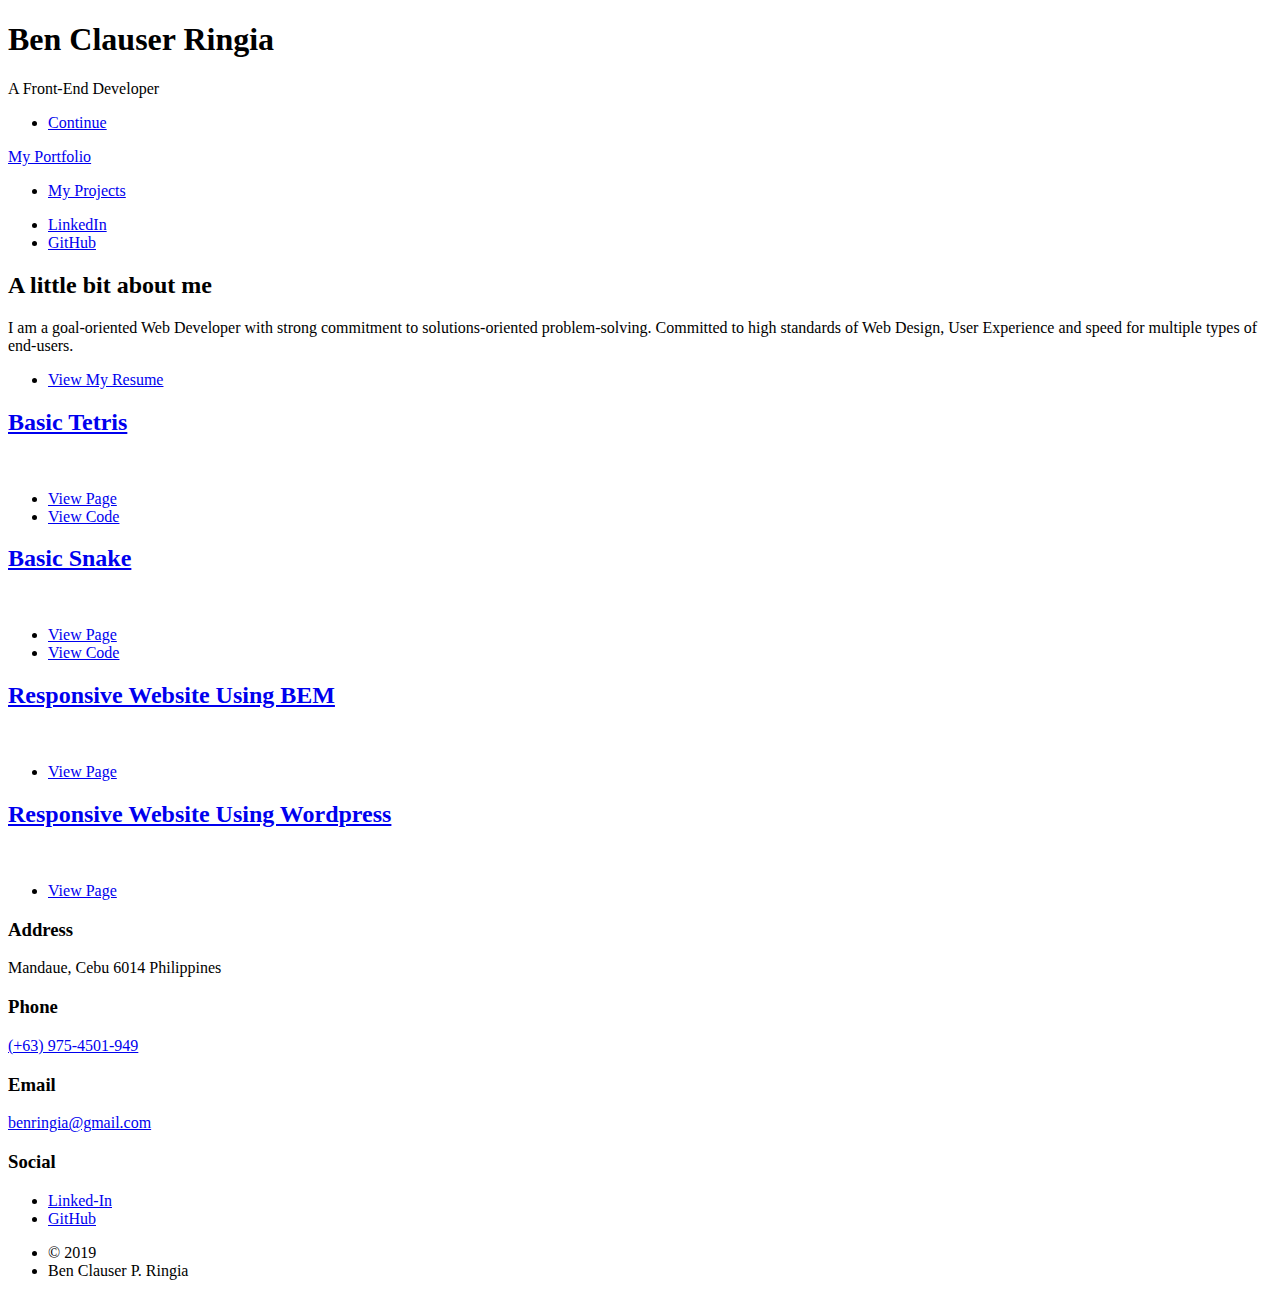
==== index.html @ 17898727 "Add files via upload" ====
<!DOCTYPE HTML>
<html>
	<head>
		<title>Ben Clauser Ringia</title>
		<meta charset="utf-8" />
		<meta name="viewport" content="width=device-width, initial-scale=1, user-scalable=no" />
		<link rel="stylesheet" href="assets/css/main.css" />
		<noscript><link rel="stylesheet" href="assets/css/noscript.css" /></noscript>
	</head>
	<body class="is-preload">

		<!-- Wrapper -->
			<div id="wrapper" class="fade-in">

				<!-- Intro -->
					<div id="intro">
						<h1>Ben Clauser Ringia</h1>
						<p>A Front-End Developer</p>
						<ul class="actions">
							<li><a href="#header" class="button icon solid solo fa-arrow-down scrolly">Continue</a></li>
						</ul>
					</div>

				<!-- Header -->
					<header id="header">
						<a href="index.html" class="logo">My Portfolio</a>
					</header>

				<!-- Nav -->
					<nav id="nav">
						<ul class="links">
							<li class="active"><a href="index.html">My Projects</a></li>
							<!-- <li><a href="generic.html">Generic Page</a></li>
							<li><a href="elements.html">Elements Reference</a></li> -->
						</ul>
						<ul class="icons">
							<!-- <li><a href="#" class="icon brands fa-twitter" target="_blank"><span class="label">Twitter</span></a></li>
							<li><a href="#" class="icon brands fa-facebook-f" target="_blank"><span class="label">Facebook</span></a></li> -->
							<li><a href="https://www.linkedin.com/in/benringia/" class="icon brands fa-linkedin" target="_blank"><span class="label">LinkedIn</span></a></li>
							<li><a href="https://github.com/benringia" class="icon brands fa-github" target="_blank"><span class="label">GitHub</span></a></li>
						</ul>
					</nav>

				<!-- Main -->
					<div id="main">

						<!-- Featured Post -->
							<article class="post featured">
								<header class="major">
									<h2>A little bit about me</h2>
									<p>I am a goal-oriented Web Developer with strong commitment to solutions-oriented problem-solving. Committed to high standards of Web Design, User Experience and speed for multiple types of end-users. </p>
								</header>
								<ul class="actions special">
									<li><a href="#" class="button large">View My Resume</a></li>
								</ul>
							</article>

						<!-- Posts -->
							<section class="posts">
								<article>
									<header>
										<h2><a href="projects/tetris.html" target="_blank">Basic Tetris</a></h2>
									</header>
									<a href="projects/tetris.html" target="_blank" class="image fit"><img src="images/tetris.jpg" alt="" /></a>
									<ul class="actions special">
										<li><a href="projects/tetris.html" target="_blank" class="button">View Page</a></li>
										<li><a href="#" class="button">View Code</a></li>
									</ul>
								</article>
								<article>
									<header>
										<h2><a href="#">Basic Snake</a></h2>
									</header>
									<a href="#" class="image fit"><img src="images/snake_v1.png" alt="" /></a>
									<ul class="actions special">
										<li><a href="#" class="button">View Page</a></li>
										<li><a href="#" class="button">View Code</a></li>
									</ul>
								</article>
								<article>
									<header>
										<h2><a href="projects/osp-design/index.html" target="_blank">Responsive Website Using BEM</a></h2>
									</header>
									<a href="projects/osp-design/index.html" target="_blank" class="image fit"><img src="images/res-page.png" alt="" /></a>
									<ul class="actions special">
										<li><a href="projects/osp-design/index.html" target="_blank" class="button">View Page</a></li>
									</ul>
								</article>
								<article>
									<header>
										<h2><a href="http://www.geekstergame.com/" target="_blank">Responsive Website Using Wordpress</a></h2>
									</header>
									<a href="http://www.geekstergame.com/" target="_blank" class="image fit"><img src="images/res-page-wordpress.png" alt="" /></a>
									<ul class="actions special">
										<li><a href="http://www.geekstergame.com/" target="_blank" class="button">View Page</a></li>
									</ul>
								</article>
								<!-- <article>
									<header>
										<span class="date">April 11, 2017</span>
										<h2><a href="#">Odio magna<br />
										sed consectetur</a></h2>
									</header>
									<a href="#" class="image fit"><img src="images/pic06.jpg" alt="" /></a>
									<p>Donec eget ex magna. Interdum et malesuada fames ac ante ipsum primis in faucibus. Pellentesque venenatis dolor imperdiet dolor mattis sagittis magna etiam.</p>
									<ul class="actions special">
										<li><a href="#" class="button">Full Story</a></li>
									</ul>
								</article>
								<article>
									<header>
										<span class="date">April 7, 2017</span>
										<h2><a href="#">Augue lorem<br />
										primis vestibulum</a></h2>
									</header>
									<a href="#" class="image fit"><img src="images/pic07.jpg" alt="" /></a>
									<p>Donec eget ex magna. Interdum et malesuada fames ac ante ipsum primis in faucibus. Pellentesque venenatis dolor imperdiet dolor mattis sagittis magna etiam.</p>
									<ul class="actions special">
										<li><a href="#" class="button">Full Story</a></li>
									</ul>
								</article> -->
							</section>

						<!-- Footer -->
							<!-- <footer>
								<div class="pagination">
									<a href="#" class="previous">Prev</a>
									<a href="#" class="page active">1</a>
									<a href="#" class="page">2</a>
									<a href="#" class="page">3</a>
									<span class="extra">&hellip;</span>
									<a href="#" class="page">8</a>
									<a href="#" class="page">9</a>
									<a href="#" class="page">10</a>
									<a href="#" class="next">Next</a>
								</div>
							</footer> -->

					</div>

				<!-- Footer -->
					<footer id="footer">
						<!-- <section>
							<form method="post" action="#">
								<div class="fields">
									<div class="field">
										<label for="name">Name</label>
										<input type="text" name="name" id="name" />
									</div>
									<div class="field">
										<label for="email">Email</label>
										<input type="text" name="email" id="email" />
									</div>
									<div class="field">
										<label for="message">Message</label>
										<textarea name="message" id="message" rows="3"></textarea>
									</div>
								</div>
								<ul class="actions">
									<li><input type="submit" value="Send Message" /></li>
								</ul>
							</form>
						</section> -->
						<section class="split contact">
							<section class="alt">
								<h3>Address</h3>
								<p>Mandaue, Cebu 6014 Philippines</p>
							</section>
							<section>
								<h3>Phone</h3>
								<p><a href="#">(+63) 975-4501-949</a></p>
							</section>
							<section>
								<h3>Email</h3>
								<p><a href="#">benringia@gmail.com</a></p>
							</section>
							<section>
								<h3>Social</h3>
								<ul class="icons alt">
									<!-- <li><a href="#" class="icon brands alt fa-twitter" target="_blank"><span class="label">Twitter</span></a></li>
									<li><a href="#" class="icon brands alt fa-facebook-f" target="_blank"><span class="label">Facebook</span></a></li> -->
									<li><a href="https://www.linkedin.com/in/benringia/" target="_blank" class="icon brands alt fa-linkedin"><span class="label">Linked-In</span></a></li>
									<li><a href="https://github.com/benringia" class="icon brands alt fa-github" target="_blank"><span class="label">GitHub</span></a></li>
								</ul>
							</section>
						</section>
					</footer>

				<!-- Copyright -->
					<div id="copyright">
						<ul><li>&copy; 2019</li><li>Ben Clauser P. Ringia</a></li></ul>
					</div>

			</div>

		<!-- Scripts -->
			<script src="assets/js/jquery.min.js"></script>
			<script src="assets/js/jquery.scrollex.min.js"></script>
			<script src="assets/js/jquery.scrolly.min.js"></script>
			<script src="assets/js/browser.min.js"></script>
			<script src="assets/js/breakpoints.min.js"></script>
			<script src="assets/js/util.js"></script>
			<script src="assets/js/main.js"></script>

	</body>
</html>
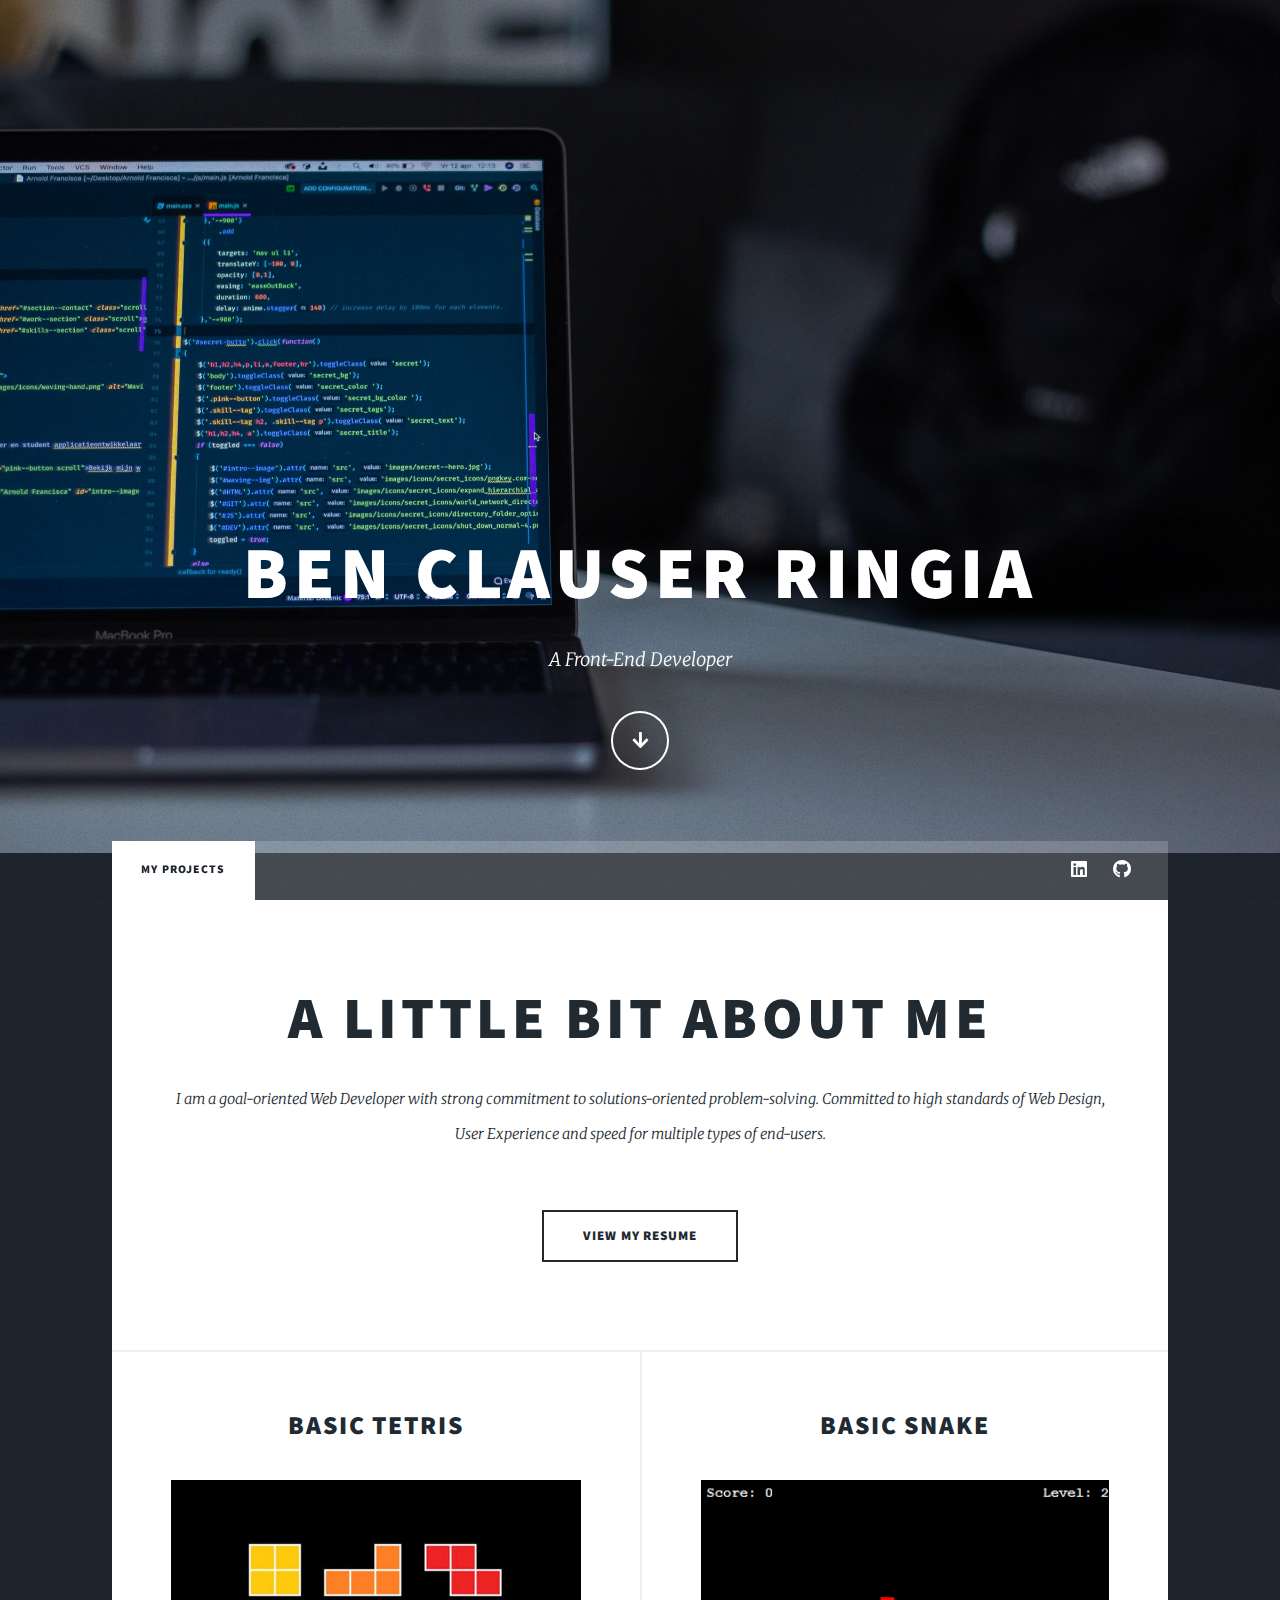
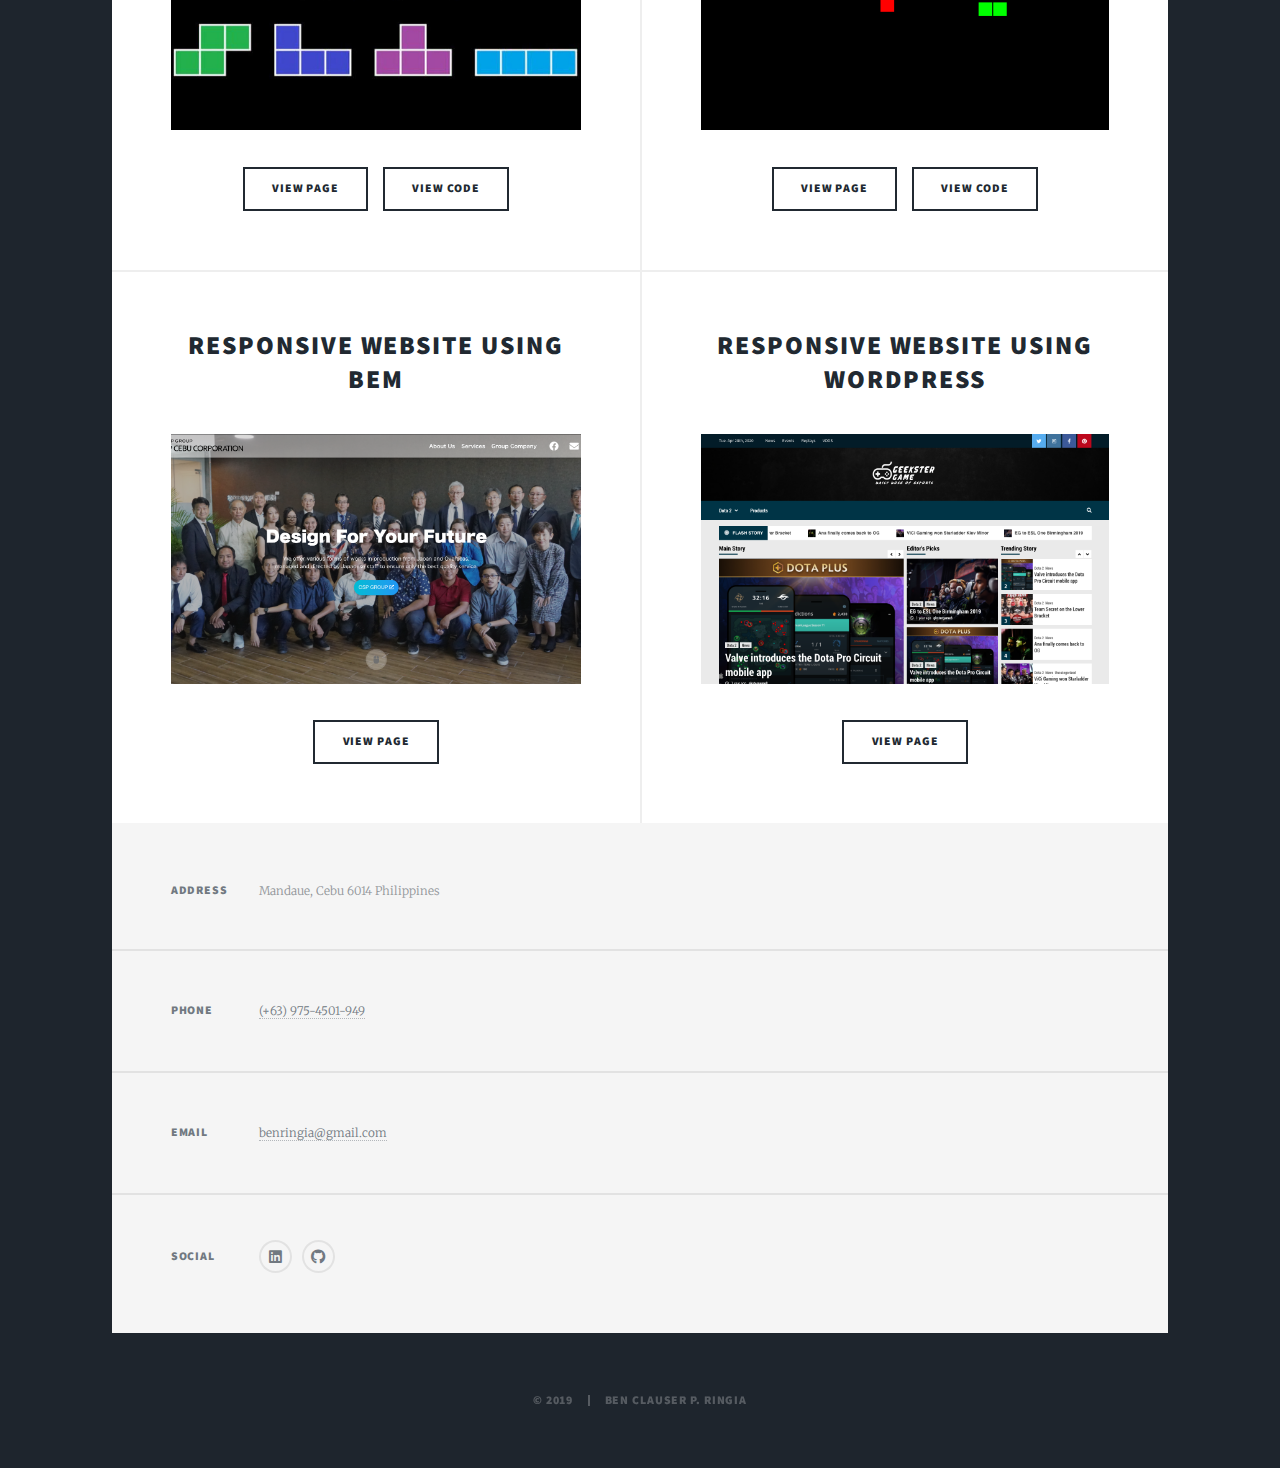
==== commit ab3609e5: "change" ====
--- a/index.html
+++ b/index.html
@@ -64,7 +64,7 @@
 									<a href="projects/tetris.html" target="_blank" class="image fit"><img src="images/tetris.jpg" alt="" /></a>
 									<ul class="actions special">
 										<li><a href="projects/tetris.html" target="_blank" class="button">View Page</a></li>
-										<li><a href="#" class="button">View Code</a></li>
+										<li><a href="https://github.com/benringia/Tetris-game-HTML/blob/master/tetris.html" target="_blank" class="button">View Code</a></li>
 									</ul>
 								</article>
 								<article>
@@ -73,8 +73,8 @@
 									</header>
 									<a href="#" class="image fit"><img src="images/snake_v1.png" alt="" /></a>
 									<ul class="actions special">
-										<li><a href="#" class="button">View Page</a></li>
-										<li><a href="#" class="button">View Code</a></li>
+										<li><a href="projects/snake.html" target="_blank" class="button">View Page</a></li>
+										<li><a href="https://github.com/benringia/Snake-Game_HTML/blob/master/snake.html" target="_blank" class="button">View Code</a></li>
 									</ul>
 								</article>
 								<article>
--- a/assets/css/main.css
+++ b/assets/css/main.css
@@ -0,0 +1,4696 @@
+@import url(fontawesome-all.min.css);
+@import url("https://fonts.googleapis.com/css?family=Merriweather:300,700,300italic,700italic|Source+Sans+Pro:900");
+
+/*
+	Massively by HTML5 UP
+	html5up.net | @ajlkn
+	Free for personal and commercial use under the CCA 3.0 license (html5up.net/license)
+*/
+
+html, body, div, span, applet, object,
+iframe, h1, h2, h3, h4, h5, h6, p, blockquote,
+pre, a, abbr, acronym, address, big, cite,
+code, del, dfn, em, img, ins, kbd, q, s, samp,
+small, strike, strong, sub, sup, tt, var, b,
+u, i, center, dl, dt, dd, ol, ul, li, fieldset,
+form, label, legend, table, caption, tbody,
+tfoot, thead, tr, th, td, article, aside,
+canvas, details, embed, figure, figcaption,
+footer, header, hgroup, menu, nav, output, ruby,
+section, summary, time, mark, audio, video {
+	margin: 0;
+	padding: 0;
+	border: 0;
+	font-size: 100%;
+	font: inherit;
+	vertical-align: baseline;}
+
+article, aside, details, figcaption, figure,
+footer, header, hgroup, menu, nav, section {
+	display: block;}
+
+body {
+	line-height: 1;
+}
+
+ol, ul {
+	list-style: none;
+}
+
+blockquote, q {
+	quotes: none;
+}
+
+	blockquote:before, blockquote:after, q:before, q:after {
+		content: '';
+		content: none;
+	}
+
+table {
+	border-collapse: collapse;
+	border-spacing: 0;
+}
+
+body {
+	-webkit-text-size-adjust: none;
+}
+
+mark {
+	background-color: transparent;
+	color: inherit;
+}
+
+input::-moz-focus-inner {
+	border: 0;
+	padding: 0;
+}
+
+input, select, textarea {
+	-moz-appearance: none;
+	-webkit-appearance: none;
+	-ms-appearance: none;
+	appearance: none;
+}
+
+/* Basic */
+
+	@-ms-viewport {
+		width: device-width;
+	}
+
+	body {
+		-ms-overflow-style: scrollbar;
+	}
+
+	@media screen and (max-width: 480px) {
+
+		html, body {
+			min-width: 320px;
+		}
+
+	}
+
+	html {
+		box-sizing: border-box;
+	}
+
+	*, *:before, *:after {
+		box-sizing: inherit;
+	}
+
+	body {
+		background-color: #1e252d;
+	}
+
+		body.is-preload *, body.is-preload *:before, body.is-preload *:after {
+			-moz-animation: none !important;
+			-webkit-animation: none !important;
+			-ms-animation: none !important;
+			animation: none !important;
+			-moz-transition: none !important;
+			-webkit-transition: none !important;
+			-ms-transition: none !important;
+			transition: none !important;
+		}
+
+/* Type */
+
+	html {
+		font-size: 16pt;
+	}
+
+		@media screen and (max-width: 1680px) {
+
+			html {
+				font-size: 12pt;
+			}
+
+		}
+
+		@media screen and (max-width: 1280px) {
+
+			html {
+				font-size: 11pt;
+			}
+
+		}
+
+		@media screen and (max-width: 360px) {
+
+			html {
+				font-size: 10pt;
+			}
+
+		}
+
+	body {
+		color: #212931;
+	}
+
+	body, input, select, textarea {
+		font-family: "Merriweather", Georgia, serif;
+		font-weight: 300;
+		font-size: 1rem;
+		line-height: 2.375;
+	}
+
+	a {
+		-moz-transition: color 0.2s ease-in-out, background-color 0.2s ease-in-out, border-color 0.2s ease-in-out, box-shadow 0.2s ease-in-out;
+		-webkit-transition: color 0.2s ease-in-out, background-color 0.2s ease-in-out, border-color 0.2s ease-in-out, box-shadow 0.2s ease-in-out;
+		-ms-transition: color 0.2s ease-in-out, background-color 0.2s ease-in-out, border-color 0.2s ease-in-out, box-shadow 0.2s ease-in-out;
+		transition: color 0.2s ease-in-out, background-color 0.2s ease-in-out, border-color 0.2s ease-in-out, box-shadow 0.2s ease-in-out;
+		border-bottom: dotted 1px;
+		text-decoration: none;
+	}
+
+		a:hover {
+			border-bottom-color: transparent;
+		}
+
+	strong, b {
+		font-weight: 600;
+	}
+
+	em, i {
+		font-style: italic;
+	}
+
+	p {
+		text-align: justify;
+		margin: 0 0 2rem 0;
+	}
+
+	h1, h2, h3, h4, h5, h6 {
+		font-family: "Source Sans Pro", Helvetica, sans-serif;
+		font-weight: 900;
+		line-height: 1.5;
+		letter-spacing: 0.075em;
+		text-transform: uppercase;
+		margin: 0 0 1rem 0;
+	}
+
+		h1 a, h2 a, h3 a, h4 a, h5 a, h6 a {
+			border-bottom: 0;
+			color: inherit;
+			text-decoration: none;
+		}
+
+	h1 {
+		font-size: 4rem;
+		line-height: 1.1;
+		margin: 0 0 2rem 0;
+	}
+
+	h2 {
+		font-size: 1.75rem;
+		line-height: 1.3;
+		margin: 0 0 1.5rem 0;
+	}
+
+	h3 {
+		font-size: 1.25rem;
+		margin: 0 0 1.5rem 0;
+	}
+
+	h4 {
+		font-size: 1rem;
+	}
+
+	h5 {
+		font-size: 0.9rem;
+	}
+
+	h6 {
+		font-size: 0.8rem;
+	}
+
+	sub {
+		font-size: 0.8rem;
+		position: relative;
+		top: 0.5rem;
+	}
+
+	sup {
+		font-size: 0.8rem;
+		position: relative;
+		top: -0.5rem;
+	}
+
+	blockquote {
+		border-left: solid 4px;
+		font-style: italic;
+		margin: 0 0 2rem 0;
+		padding: 0.5rem 0 0.5rem 2rem;
+	}
+
+	code {
+		border: solid 2px;
+		font-family: "Courier New", monospace;
+		font-size: 0.9rem;
+		margin: 0 0.25rem;
+		padding: 0.25rem 0.65rem;
+	}
+
+	pre {
+		-webkit-overflow-scrolling: touch;
+		font-family: "Courier New", monospace;
+		font-size: 0.9rem;
+		margin: 0 0 2rem 0;
+	}
+
+		pre code {
+			display: block;
+			line-height: 1.75;
+			padding: 1rem 1.5rem;
+			overflow-x: auto;
+		}
+
+	hr {
+		border: 0;
+		border-bottom: solid 2px;
+		margin: 3rem 0;
+	}
+
+		hr.major {
+			margin: 5rem 0;
+		}
+
+	.align-left {
+		text-align: left;
+	}
+
+	.align-center {
+		text-align: center;
+	}
+
+	.align-right {
+		text-align: right;
+	}
+
+	input, select, textarea {
+		color: #212931;
+	}
+
+	a {
+		color: #212931;
+		border-bottom-color: rgba(33, 41, 49, 0.5);
+	}
+
+		a:hover {
+			border-bottom-color: transparent;
+			color: #18bfef !important;
+		}
+
+	strong, b {
+		color: #212931;
+	}
+
+	h1, h2, h3, h4, h5, h6 {
+		color: #212931;
+	}
+
+	blockquote {
+		border-left-color: #eeeeee;
+	}
+
+	code {
+		background: rgba(220, 220, 220, 0.25);
+		border-color: #eeeeee;
+	}
+
+	hr {
+		border-bottom-color: #eeeeee;
+	}
+
+/* Row */
+
+	.row {
+		display: flex;
+		flex-wrap: wrap;
+		box-sizing: border-box;
+		align-items: stretch;
+	}
+
+		.row > * {
+			box-sizing: border-box;
+		}
+
+		.row.gtr-uniform > * > :last-child {
+			margin-bottom: 0;
+		}
+
+		.row.aln-left {
+			justify-content: flex-start;
+		}
+
+		.row.aln-center {
+			justify-content: center;
+		}
+
+		.row.aln-right {
+			justify-content: flex-end;
+		}
+
+		.row.aln-top {
+			align-items: flex-start;
+		}
+
+		.row.aln-middle {
+			align-items: center;
+		}
+
+		.row.aln-bottom {
+			align-items: flex-end;
+		}
+
+		.row > .imp {
+			order: -1;
+		}
+
+		.row > .col-1 {
+			width: 8.33333%;
+		}
+
+		.row > .off-1 {
+			margin-left: 8.33333%;
+		}
+
+		.row > .col-2 {
+			width: 16.66667%;
+		}
+
+		.row > .off-2 {
+			margin-left: 16.66667%;
+		}
+
+		.row > .col-3 {
+			width: 25%;
+		}
+
+		.row > .off-3 {
+			margin-left: 25%;
+		}
+
+		.row > .col-4 {
+			width: 33.33333%;
+		}
+
+		.row > .off-4 {
+			margin-left: 33.33333%;
+		}
+
+		.row > .col-5 {
+			width: 41.66667%;
+		}
+
+		.row > .off-5 {
+			margin-left: 41.66667%;
+		}
+
+		.row > .col-6 {
+			width: 50%;
+		}
+
+		.row > .off-6 {
+			margin-left: 50%;
+		}
+
+		.row > .col-7 {
+			width: 58.33333%;
+		}
+
+		.row > .off-7 {
+			margin-left: 58.33333%;
+		}
+
+		.row > .col-8 {
+			width: 66.66667%;
+		}
+
+		.row > .off-8 {
+			margin-left: 66.66667%;
+		}
+
+		.row > .col-9 {
+			width: 75%;
+		}
+
+		.row > .off-9 {
+			margin-left: 75%;
+		}
+
+		.row > .col-10 {
+			width: 83.33333%;
+		}
+
+		.row > .off-10 {
+			margin-left: 83.33333%;
+		}
+
+		.row > .col-11 {
+			width: 91.66667%;
+		}
+
+		.row > .off-11 {
+			margin-left: 91.66667%;
+		}
+
+		.row > .col-12 {
+			width: 100%;
+		}
+
+		.row > .off-12 {
+			margin-left: 100%;
+		}
+
+		.row.gtr-0 {
+			margin-top: 0;
+			margin-left: 0rem;
+		}
+
+			.row.gtr-0 > * {
+				padding: 0 0 0 0rem;
+			}
+
+			.row.gtr-0.gtr-uniform {
+				margin-top: 0rem;
+			}
+
+				.row.gtr-0.gtr-uniform > * {
+					padding-top: 0rem;
+				}
+
+		.row.gtr-25 {
+			margin-top: 0;
+			margin-left: -0.375rem;
+		}
+
+			.row.gtr-25 > * {
+				padding: 0 0 0 0.375rem;
+			}
+
+			.row.gtr-25.gtr-uniform {
+				margin-top: -0.375rem;
+			}
+
+				.row.gtr-25.gtr-uniform > * {
+					padding-top: 0.375rem;
+				}
+
+		.row.gtr-50 {
+			margin-top: 0;
+			margin-left: -0.75rem;
+		}
+
+			.row.gtr-50 > * {
+				padding: 0 0 0 0.75rem;
+			}
+
+			.row.gtr-50.gtr-uniform {
+				margin-top: -0.75rem;
+			}
+
+				.row.gtr-50.gtr-uniform > * {
+					padding-top: 0.75rem;
+				}
+
+		.row {
+			margin-top: 0;
+			margin-left: -1.5rem;
+		}
+
+			.row > * {
+				padding: 0 0 0 1.5rem;
+			}
+
+			.row.gtr-uniform {
+				margin-top: -1.5rem;
+			}
+
+				.row.gtr-uniform > * {
+					padding-top: 1.5rem;
+				}
+
+		.row.gtr-150 {
+			margin-top: 0;
+			margin-left: -2.25rem;
+		}
+
+			.row.gtr-150 > * {
+				padding: 0 0 0 2.25rem;
+			}
+
+			.row.gtr-150.gtr-uniform {
+				margin-top: -2.25rem;
+			}
+
+				.row.gtr-150.gtr-uniform > * {
+					padding-top: 2.25rem;
+				}
+
+		.row.gtr-200 {
+			margin-top: 0;
+			margin-left: -3rem;
+		}
+
+			.row.gtr-200 > * {
+				padding: 0 0 0 3rem;
+			}
+
+			.row.gtr-200.gtr-uniform {
+				margin-top: -3rem;
+			}
+
+				.row.gtr-200.gtr-uniform > * {
+					padding-top: 3rem;
+				}
+
+		@media screen and (max-width: 1680px) {
+
+			.row {
+				display: flex;
+				flex-wrap: wrap;
+				box-sizing: border-box;
+				align-items: stretch;
+			}
+
+				.row > * {
+					box-sizing: border-box;
+				}
+
+				.row.gtr-uniform > * > :last-child {
+					margin-bottom: 0;
+				}
+
+				.row.aln-left {
+					justify-content: flex-start;
+				}
+
+				.row.aln-center {
+					justify-content: center;
+				}
+
+				.row.aln-right {
+					justify-content: flex-end;
+				}
+
+				.row.aln-top {
+					align-items: flex-start;
+				}
+
+				.row.aln-middle {
+					align-items: center;
+				}
+
+				.row.aln-bottom {
+					align-items: flex-end;
+				}
+
+				.row > .imp-xlarge {
+					order: -1;
+				}
+
+				.row > .col-1-xlarge {
+					width: 8.33333%;
+				}
+
+				.row > .off-1-xlarge {
+					margin-left: 8.33333%;
+				}
+
+				.row > .col-2-xlarge {
+					width: 16.66667%;
+				}
+
+				.row > .off-2-xlarge {
+					margin-left: 16.66667%;
+				}
+
+				.row > .col-3-xlarge {
+					width: 25%;
+				}
+
+				.row > .off-3-xlarge {
+					margin-left: 25%;
+				}
+
+				.row > .col-4-xlarge {
+					width: 33.33333%;
+				}
+
+				.row > .off-4-xlarge {
+					margin-left: 33.33333%;
+				}
+
+				.row > .col-5-xlarge {
+					width: 41.66667%;
+				}
+
+				.row > .off-5-xlarge {
+					margin-left: 41.66667%;
+				}
+
+				.row > .col-6-xlarge {
+					width: 50%;
+				}
+
+				.row > .off-6-xlarge {
+					margin-left: 50%;
+				}
+
+				.row > .col-7-xlarge {
+					width: 58.33333%;
+				}
+
+				.row > .off-7-xlarge {
+					margin-left: 58.33333%;
+				}
+
+				.row > .col-8-xlarge {
+					width: 66.66667%;
+				}
+
+				.row > .off-8-xlarge {
+					margin-left: 66.66667%;
+				}
+
+				.row > .col-9-xlarge {
+					width: 75%;
+				}
+
+				.row > .off-9-xlarge {
+					margin-left: 75%;
+				}
+
+				.row > .col-10-xlarge {
+					width: 83.33333%;
+				}
+
+				.row > .off-10-xlarge {
+					margin-left: 83.33333%;
+				}
+
+				.row > .col-11-xlarge {
+					width: 91.66667%;
+				}
+
+				.row > .off-11-xlarge {
+					margin-left: 91.66667%;
+				}
+
+				.row > .col-12-xlarge {
+					width: 100%;
+				}
+
+				.row > .off-12-xlarge {
+					margin-left: 100%;
+				}
+
+				.row.gtr-0 {
+					margin-top: 0;
+					margin-left: 0rem;
+				}
+
+					.row.gtr-0 > * {
+						padding: 0 0 0 0rem;
+					}
+
+					.row.gtr-0.gtr-uniform {
+						margin-top: 0rem;
+					}
+
+						.row.gtr-0.gtr-uniform > * {
+							padding-top: 0rem;
+						}
+
+				.row.gtr-25 {
+					margin-top: 0;
+					margin-left: -0.375rem;
+				}
+
+					.row.gtr-25 > * {
+						padding: 0 0 0 0.375rem;
+					}
+
+					.row.gtr-25.gtr-uniform {
+						margin-top: -0.375rem;
+					}
+
+						.row.gtr-25.gtr-uniform > * {
+							padding-top: 0.375rem;
+						}
+
+				.row.gtr-50 {
+					margin-top: 0;
+					margin-left: -0.75rem;
+				}
+
+					.row.gtr-50 > * {
+						padding: 0 0 0 0.75rem;
+					}
+
+					.row.gtr-50.gtr-uniform {
+						margin-top: -0.75rem;
+					}
+
+						.row.gtr-50.gtr-uniform > * {
+							padding-top: 0.75rem;
+						}
+
+				.row {
+					margin-top: 0;
+					margin-left: -1.5rem;
+				}
+
+					.row > * {
+						padding: 0 0 0 1.5rem;
+					}
+
+					.row.gtr-uniform {
+						margin-top: -1.5rem;
+					}
+
+						.row.gtr-uniform > * {
+							padding-top: 1.5rem;
+						}
+
+				.row.gtr-150 {
+					margin-top: 0;
+					margin-left: -2.25rem;
+				}
+
+					.row.gtr-150 > * {
+						padding: 0 0 0 2.25rem;
+					}
+
+					.row.gtr-150.gtr-uniform {
+						margin-top: -2.25rem;
+					}
+
+						.row.gtr-150.gtr-uniform > * {
+							padding-top: 2.25rem;
+						}
+
+				.row.gtr-200 {
+					margin-top: 0;
+					margin-left: -3rem;
+				}
+
+					.row.gtr-200 > * {
+						padding: 0 0 0 3rem;
+					}
+
+					.row.gtr-200.gtr-uniform {
+						margin-top: -3rem;
+					}
+
+						.row.gtr-200.gtr-uniform > * {
+							padding-top: 3rem;
+						}
+
+		}
+
+		@media screen and (max-width: 1280px) {
+
+			.row {
+				display: flex;
+				flex-wrap: wrap;
+				box-sizing: border-box;
+				align-items: stretch;
+			}
+
+				.row > * {
+					box-sizing: border-box;
+				}
+
+				.row.gtr-uniform > * > :last-child {
+					margin-bottom: 0;
+				}
+
+				.row.aln-left {
+					justify-content: flex-start;
+				}
+
+				.row.aln-center {
+					justify-content: center;
+				}
+
+				.row.aln-right {
+					justify-content: flex-end;
+				}
+
+				.row.aln-top {
+					align-items: flex-start;
+				}
+
+				.row.aln-middle {
+					align-items: center;
+				}
+
+				.row.aln-bottom {
+					align-items: flex-end;
+				}
+
+				.row > .imp-large {
+					order: -1;
+				}
+
+				.row > .col-1-large {
+					width: 8.33333%;
+				}
+
+				.row > .off-1-large {
+					margin-left: 8.33333%;
+				}
+
+				.row > .col-2-large {
+					width: 16.66667%;
+				}
+
+				.row > .off-2-large {
+					margin-left: 16.66667%;
+				}
+
+				.row > .col-3-large {
+					width: 25%;
+				}
+
+				.row > .off-3-large {
+					margin-left: 25%;
+				}
+
+				.row > .col-4-large {
+					width: 33.33333%;
+				}
+
+				.row > .off-4-large {
+					margin-left: 33.33333%;
+				}
+
+				.row > .col-5-large {
+					width: 41.66667%;
+				}
+
+				.row > .off-5-large {
+					margin-left: 41.66667%;
+				}
+
+				.row > .col-6-large {
+					width: 50%;
+				}
+
+				.row > .off-6-large {
+					margin-left: 50%;
+				}
+
+				.row > .col-7-large {
+					width: 58.33333%;
+				}
+
+				.row > .off-7-large {
+					margin-left: 58.33333%;
+				}
+
+				.row > .col-8-large {
+					width: 66.66667%;
+				}
+
+				.row > .off-8-large {
+					margin-left: 66.66667%;
+				}
+
+				.row > .col-9-large {
+					width: 75%;
+				}
+
+				.row > .off-9-large {
+					margin-left: 75%;
+				}
+
+				.row > .col-10-large {
+					width: 83.33333%;
+				}
+
+				.row > .off-10-large {
+					margin-left: 83.33333%;
+				}
+
+				.row > .col-11-large {
+					width: 91.66667%;
+				}
+
+				.row > .off-11-large {
+					margin-left: 91.66667%;
+				}
+
+				.row > .col-12-large {
+					width: 100%;
+				}
+
+				.row > .off-12-large {
+					margin-left: 100%;
+				}
+
+				.row.gtr-0 {
+					margin-top: 0;
+					margin-left: 0rem;
+				}
+
+					.row.gtr-0 > * {
+						padding: 0 0 0 0rem;
+					}
+
+					.row.gtr-0.gtr-uniform {
+						margin-top: 0rem;
+					}
+
+						.row.gtr-0.gtr-uniform > * {
+							padding-top: 0rem;
+						}
+
+				.row.gtr-25 {
+					margin-top: 0;
+					margin-left: -0.375rem;
+				}
+
+					.row.gtr-25 > * {
+						padding: 0 0 0 0.375rem;
+					}
+
+					.row.gtr-25.gtr-uniform {
+						margin-top: -0.375rem;
+					}
+
+						.row.gtr-25.gtr-uniform > * {
+							padding-top: 0.375rem;
+						}
+
+				.row.gtr-50 {
+					margin-top: 0;
+					margin-left: -0.75rem;
+				}
+
+					.row.gtr-50 > * {
+						padding: 0 0 0 0.75rem;
+					}
+
+					.row.gtr-50.gtr-uniform {
+						margin-top: -0.75rem;
+					}
+
+						.row.gtr-50.gtr-uniform > * {
+							padding-top: 0.75rem;
+						}
+
+				.row {
+					margin-top: 0;
+					margin-left: -1.5rem;
+				}
+
+					.row > * {
+						padding: 0 0 0 1.5rem;
+					}
+
+					.row.gtr-uniform {
+						margin-top: -1.5rem;
+					}
+
+						.row.gtr-uniform > * {
+							padding-top: 1.5rem;
+						}
+
+				.row.gtr-150 {
+					margin-top: 0;
+					margin-left: -2.25rem;
+				}
+
+					.row.gtr-150 > * {
+						padding: 0 0 0 2.25rem;
+					}
+
+					.row.gtr-150.gtr-uniform {
+						margin-top: -2.25rem;
+					}
+
+						.row.gtr-150.gtr-uniform > * {
+							padding-top: 2.25rem;
+						}
+
+				.row.gtr-200 {
+					margin-top: 0;
+					margin-left: -3rem;
+				}
+
+					.row.gtr-200 > * {
+						padding: 0 0 0 3rem;
+					}
+
+					.row.gtr-200.gtr-uniform {
+						margin-top: -3rem;
+					}
+
+						.row.gtr-200.gtr-uniform > * {
+							padding-top: 3rem;
+						}
+
+		}
+
+		@media screen and (max-width: 980px) {
+
+			.row {
+				display: flex;
+				flex-wrap: wrap;
+				box-sizing: border-box;
+				align-items: stretch;
+			}
+
+				.row > * {
+					box-sizing: border-box;
+				}
+
+				.row.gtr-uniform > * > :last-child {
+					margin-bottom: 0;
+				}
+
+				.row.aln-left {
+					justify-content: flex-start;
+				}
+
+				.row.aln-center {
+					justify-content: center;
+				}
+
+				.row.aln-right {
+					justify-content: flex-end;
+				}
+
+				.row.aln-top {
+					align-items: flex-start;
+				}
+
+				.row.aln-middle {
+					align-items: center;
+				}
+
+				.row.aln-bottom {
+					align-items: flex-end;
+				}
+
+				.row > .imp-medium {
+					order: -1;
+				}
+
+				.row > .col-1-medium {
+					width: 8.33333%;
+				}
+
+				.row > .off-1-medium {
+					margin-left: 8.33333%;
+				}
+
+				.row > .col-2-medium {
+					width: 16.66667%;
+				}
+
+				.row > .off-2-medium {
+					margin-left: 16.66667%;
+				}
+
+				.row > .col-3-medium {
+					width: 25%;
+				}
+
+				.row > .off-3-medium {
+					margin-left: 25%;
+				}
+
+				.row > .col-4-medium {
+					width: 33.33333%;
+				}
+
+				.row > .off-4-medium {
+					margin-left: 33.33333%;
+				}
+
+				.row > .col-5-medium {
+					width: 41.66667%;
+				}
+
+				.row > .off-5-medium {
+					margin-left: 41.66667%;
+				}
+
+				.row > .col-6-medium {
+					width: 50%;
+				}
+
+				.row > .off-6-medium {
+					margin-left: 50%;
+				}
+
+				.row > .col-7-medium {
+					width: 58.33333%;
+				}
+
+				.row > .off-7-medium {
+					margin-left: 58.33333%;
+				}
+
+				.row > .col-8-medium {
+					width: 66.66667%;
+				}
+
+				.row > .off-8-medium {
+					margin-left: 66.66667%;
+				}
+
+				.row > .col-9-medium {
+					width: 75%;
+				}
+
+				.row > .off-9-medium {
+					margin-left: 75%;
+				}
+
+				.row > .col-10-medium {
+					width: 83.33333%;
+				}
+
+				.row > .off-10-medium {
+					margin-left: 83.33333%;
+				}
+
+				.row > .col-11-medium {
+					width: 91.66667%;
+				}
+
+				.row > .off-11-medium {
+					margin-left: 91.66667%;
+				}
+
+				.row > .col-12-medium {
+					width: 100%;
+				}
+
+				.row > .off-12-medium {
+					margin-left: 100%;
+				}
+
+				.row.gtr-0 {
+					margin-top: 0;
+					margin-left: 0rem;
+				}
+
+					.row.gtr-0 > * {
+						padding: 0 0 0 0rem;
+					}
+
+					.row.gtr-0.gtr-uniform {
+						margin-top: 0rem;
+					}
+
+						.row.gtr-0.gtr-uniform > * {
+							padding-top: 0rem;
+						}
+
+				.row.gtr-25 {
+					margin-top: 0;
+					margin-left: -0.375rem;
+				}
+
+					.row.gtr-25 > * {
+						padding: 0 0 0 0.375rem;
+					}
+
+					.row.gtr-25.gtr-uniform {
+						margin-top: -0.375rem;
+					}
+
+						.row.gtr-25.gtr-uniform > * {
+							padding-top: 0.375rem;
+						}
+
+				.row.gtr-50 {
+					margin-top: 0;
+					margin-left: -0.75rem;
+				}
+
+					.row.gtr-50 > * {
+						padding: 0 0 0 0.75rem;
+					}
+
+					.row.gtr-50.gtr-uniform {
+						margin-top: -0.75rem;
+					}
+
+						.row.gtr-50.gtr-uniform > * {
+							padding-top: 0.75rem;
+						}
+
+				.row {
+					margin-top: 0;
+					margin-left: -1.5rem;
+				}
+
+					.row > * {
+						padding: 0 0 0 1.5rem;
+					}
+
+					.row.gtr-uniform {
+						margin-top: -1.5rem;
+					}
+
+						.row.gtr-uniform > * {
+							padding-top: 1.5rem;
+						}
+
+				.row.gtr-150 {
+					margin-top: 0;
+					margin-left: -2.25rem;
+				}
+
+					.row.gtr-150 > * {
+						padding: 0 0 0 2.25rem;
+					}
+
+					.row.gtr-150.gtr-uniform {
+						margin-top: -2.25rem;
+					}
+
+						.row.gtr-150.gtr-uniform > * {
+							padding-top: 2.25rem;
+						}
+
+				.row.gtr-200 {
+					margin-top: 0;
+					margin-left: -3rem;
+				}
+
+					.row.gtr-200 > * {
+						padding: 0 0 0 3rem;
+					}
+
+					.row.gtr-200.gtr-uniform {
+						margin-top: -3rem;
+					}
+
+						.row.gtr-200.gtr-uniform > * {
+							padding-top: 3rem;
+						}
+
+		}
+
+		@media screen and (max-width: 736px) {
+
+			.row {
+				display: flex;
+				flex-wrap: wrap;
+				box-sizing: border-box;
+				align-items: stretch;
+			}
+
+				.row > * {
+					box-sizing: border-box;
+				}
+
+				.row.gtr-uniform > * > :last-child {
+					margin-bottom: 0;
+				}
+
+				.row.aln-left {
+					justify-content: flex-start;
+				}
+
+				.row.aln-center {
+					justify-content: center;
+				}
+
+				.row.aln-right {
+					justify-content: flex-end;
+				}
+
+				.row.aln-top {
+					align-items: flex-start;
+				}
+
+				.row.aln-middle {
+					align-items: center;
+				}
+
+				.row.aln-bottom {
+					align-items: flex-end;
+				}
+
+				.row > .imp-small {
+					order: -1;
+				}
+
+				.row > .col-1-small {
+					width: 8.33333%;
+				}
+
+				.row > .off-1-small {
+					margin-left: 8.33333%;
+				}
+
+				.row > .col-2-small {
+					width: 16.66667%;
+				}
+
+				.row > .off-2-small {
+					margin-left: 16.66667%;
+				}
+
+				.row > .col-3-small {
+					width: 25%;
+				}
+
+				.row > .off-3-small {
+					margin-left: 25%;
+				}
+
+				.row > .col-4-small {
+					width: 33.33333%;
+				}
+
+				.row > .off-4-small {
+					margin-left: 33.33333%;
+				}
+
+				.row > .col-5-small {
+					width: 41.66667%;
+				}
+
+				.row > .off-5-small {
+					margin-left: 41.66667%;
+				}
+
+				.row > .col-6-small {
+					width: 50%;
+				}
+
+				.row > .off-6-small {
+					margin-left: 50%;
+				}
+
+				.row > .col-7-small {
+					width: 58.33333%;
+				}
+
+				.row > .off-7-small {
+					margin-left: 58.33333%;
+				}
+
+				.row > .col-8-small {
+					width: 66.66667%;
+				}
+
+				.row > .off-8-small {
+					margin-left: 66.66667%;
+				}
+
+				.row > .col-9-small {
+					width: 75%;
+				}
+
+				.row > .off-9-small {
+					margin-left: 75%;
+				}
+
+				.row > .col-10-small {
+					width: 83.33333%;
+				}
+
+				.row > .off-10-small {
+					margin-left: 83.33333%;
+				}
+
+				.row > .col-11-small {
+					width: 91.66667%;
+				}
+
+				.row > .off-11-small {
+					margin-left: 91.66667%;
+				}
+
+				.row > .col-12-small {
+					width: 100%;
+				}
+
+				.row > .off-12-small {
+					margin-left: 100%;
+				}
+
+				.row.gtr-0 {
+					margin-top: 0;
+					margin-left: 0rem;
+				}
+
+					.row.gtr-0 > * {
+						padding: 0 0 0 0rem;
+					}
+
+					.row.gtr-0.gtr-uniform {
+						margin-top: 0rem;
+					}
+
+						.row.gtr-0.gtr-uniform > * {
+							padding-top: 0rem;
+						}
+
+				.row.gtr-25 {
+					margin-top: 0;
+					margin-left: -0.375rem;
+				}
+
+					.row.gtr-25 > * {
+						padding: 0 0 0 0.375rem;
+					}
+
+					.row.gtr-25.gtr-uniform {
+						margin-top: -0.375rem;
+					}
+
+						.row.gtr-25.gtr-uniform > * {
+							padding-top: 0.375rem;
+						}
+
+				.row.gtr-50 {
+					margin-top: 0;
+					margin-left: -0.75rem;
+				}
+
+					.row.gtr-50 > * {
+						padding: 0 0 0 0.75rem;
+					}
+
+					.row.gtr-50.gtr-uniform {
+						margin-top: -0.75rem;
+					}
+
+						.row.gtr-50.gtr-uniform > * {
+							padding-top: 0.75rem;
+						}
+
+				.row {
+					margin-top: 0;
+					margin-left: -1.5rem;
+				}
+
+					.row > * {
+						padding: 0 0 0 1.5rem;
+					}
+
+					.row.gtr-uniform {
+						margin-top: -1.5rem;
+					}
+
+						.row.gtr-uniform > * {
+							padding-top: 1.5rem;
+						}
+
+				.row.gtr-150 {
+					margin-top: 0;
+					margin-left: -2.25rem;
+				}
+
+					.row.gtr-150 > * {
+						padding: 0 0 0 2.25rem;
+					}
+
+					.row.gtr-150.gtr-uniform {
+						margin-top: -2.25rem;
+					}
+
+						.row.gtr-150.gtr-uniform > * {
+							padding-top: 2.25rem;
+						}
+
+				.row.gtr-200 {
+					margin-top: 0;
+					margin-left: -3rem;
+				}
+
+					.row.gtr-200 > * {
+						padding: 0 0 0 3rem;
+					}
+
+					.row.gtr-200.gtr-uniform {
+						margin-top: -3rem;
+					}
+
+						.row.gtr-200.gtr-uniform > * {
+							padding-top: 3rem;
+						}
+
+		}
+
+		@media screen and (max-width: 480px) {
+
+			.row {
+				display: flex;
+				flex-wrap: wrap;
+				box-sizing: border-box;
+				align-items: stretch;
+			}
+
+				.row > * {
+					box-sizing: border-box;
+				}
+
+				.row.gtr-uniform > * > :last-child {
+					margin-bottom: 0;
+				}
+
+				.row.aln-left {
+					justify-content: flex-start;
+				}
+
+				.row.aln-center {
+					justify-content: center;
+				}
+
+				.row.aln-right {
+					justify-content: flex-end;
+				}
+
+				.row.aln-top {
+					align-items: flex-start;
+				}
+
+				.row.aln-middle {
+					align-items: center;
+				}
+
+				.row.aln-bottom {
+					align-items: flex-end;
+				}
+
+				.row > .imp-xsmall {
+					order: -1;
+				}
+
+				.row > .col-1-xsmall {
+					width: 8.33333%;
+				}
+
+				.row > .off-1-xsmall {
+					margin-left: 8.33333%;
+				}
+
+				.row > .col-2-xsmall {
+					width: 16.66667%;
+				}
+
+				.row > .off-2-xsmall {
+					margin-left: 16.66667%;
+				}
+
+				.row > .col-3-xsmall {
+					width: 25%;
+				}
+
+				.row > .off-3-xsmall {
+					margin-left: 25%;
+				}
+
+				.row > .col-4-xsmall {
+					width: 33.33333%;
+				}
+
+				.row > .off-4-xsmall {
+					margin-left: 33.33333%;
+				}
+
+				.row > .col-5-xsmall {
+					width: 41.66667%;
+				}
+
+				.row > .off-5-xsmall {
+					margin-left: 41.66667%;
+				}
+
+				.row > .col-6-xsmall {
+					width: 50%;
+				}
+
+				.row > .off-6-xsmall {
+					margin-left: 50%;
+				}
+
+				.row > .col-7-xsmall {
+					width: 58.33333%;
+				}
+
+				.row > .off-7-xsmall {
+					margin-left: 58.33333%;
+				}
+
+				.row > .col-8-xsmall {
+					width: 66.66667%;
+				}
+
+				.row > .off-8-xsmall {
+					margin-left: 66.66667%;
+				}
+
+				.row > .col-9-xsmall {
+					width: 75%;
+				}
+
+				.row > .off-9-xsmall {
+					margin-left: 75%;
+				}
+
+				.row > .col-10-xsmall {
+					width: 83.33333%;
+				}
+
+				.row > .off-10-xsmall {
+					margin-left: 83.33333%;
+				}
+
+				.row > .col-11-xsmall {
+					width: 91.66667%;
+				}
+
+				.row > .off-11-xsmall {
+					margin-left: 91.66667%;
+				}
+
+				.row > .col-12-xsmall {
+					width: 100%;
+				}
+
+				.row > .off-12-xsmall {
+					margin-left: 100%;
+				}
+
+				.row.gtr-0 {
+					margin-top: 0;
+					margin-left: 0rem;
+				}
+
+					.row.gtr-0 > * {
+						padding: 0 0 0 0rem;
+					}
+
+					.row.gtr-0.gtr-uniform {
+						margin-top: 0rem;
+					}
+
+						.row.gtr-0.gtr-uniform > * {
+							padding-top: 0rem;
+						}
+
+				.row.gtr-25 {
+					margin-top: 0;
+					margin-left: -0.375rem;
+				}
+
+					.row.gtr-25 > * {
+						padding: 0 0 0 0.375rem;
+					}
+
+					.row.gtr-25.gtr-uniform {
+						margin-top: -0.375rem;
+					}
+
+						.row.gtr-25.gtr-uniform > * {
+							padding-top: 0.375rem;
+						}
+
+				.row.gtr-50 {
+					margin-top: 0;
+					margin-left: -0.75rem;
+				}
+
+					.row.gtr-50 > * {
+						padding: 0 0 0 0.75rem;
+					}
+
+					.row.gtr-50.gtr-uniform {
+						margin-top: -0.75rem;
+					}
+
+						.row.gtr-50.gtr-uniform > * {
+							padding-top: 0.75rem;
+						}
+
+				.row {
+					margin-top: 0;
+					margin-left: -1.5rem;
+				}
+
+					.row > * {
+						padding: 0 0 0 1.5rem;
+					}
+
+					.row.gtr-uniform {
+						margin-top: -1.5rem;
+					}
+
+						.row.gtr-uniform > * {
+							padding-top: 1.5rem;
+						}
+
+				.row.gtr-150 {
+					margin-top: 0;
+					margin-left: -2.25rem;
+				}
+
+					.row.gtr-150 > * {
+						padding: 0 0 0 2.25rem;
+					}
+
+					.row.gtr-150.gtr-uniform {
+						margin-top: -2.25rem;
+					}
+
+						.row.gtr-150.gtr-uniform > * {
+							padding-top: 2.25rem;
+						}
+
+				.row.gtr-200 {
+					margin-top: 0;
+					margin-left: -3rem;
+				}
+
+					.row.gtr-200 > * {
+						padding: 0 0 0 3rem;
+					}
+
+					.row.gtr-200.gtr-uniform {
+						margin-top: -3rem;
+					}
+
+						.row.gtr-200.gtr-uniform > * {
+							padding-top: 3rem;
+						}
+
+		}
+
+		@media screen and (max-width: 360px) {
+
+			.row {
+				display: flex;
+				flex-wrap: wrap;
+				box-sizing: border-box;
+				align-items: stretch;
+			}
+
+				.row > * {
+					box-sizing: border-box;
+				}
+
+				.row.gtr-uniform > * > :last-child {
+					margin-bottom: 0;
+				}
+
+				.row.aln-left {
+					justify-content: flex-start;
+				}
+
+				.row.aln-center {
+					justify-content: center;
+				}
+
+				.row.aln-right {
+					justify-content: flex-end;
+				}
+
+				.row.aln-top {
+					align-items: flex-start;
+				}
+
+				.row.aln-middle {
+					align-items: center;
+				}
+
+				.row.aln-bottom {
+					align-items: flex-end;
+				}
+
+				.row > .imp-xxsmall {
+					order: -1;
+				}
+
+				.row > .col-1-xxsmall {
+					width: 8.33333%;
+				}
+
+				.row > .off-1-xxsmall {
+					margin-left: 8.33333%;
+				}
+
+				.row > .col-2-xxsmall {
+					width: 16.66667%;
+				}
+
+				.row > .off-2-xxsmall {
+					margin-left: 16.66667%;
+				}
+
+				.row > .col-3-xxsmall {
+					width: 25%;
+				}
+
+				.row > .off-3-xxsmall {
+					margin-left: 25%;
+				}
+
+				.row > .col-4-xxsmall {
+					width: 33.33333%;
+				}
+
+				.row > .off-4-xxsmall {
+					margin-left: 33.33333%;
+				}
+
+				.row > .col-5-xxsmall {
+					width: 41.66667%;
+				}
+
+				.row > .off-5-xxsmall {
+					margin-left: 41.66667%;
+				}
+
+				.row > .col-6-xxsmall {
+					width: 50%;
+				}
+
+				.row > .off-6-xxsmall {
+					margin-left: 50%;
+				}
+
+				.row > .col-7-xxsmall {
+					width: 58.33333%;
+				}
+
+				.row > .off-7-xxsmall {
+					margin-left: 58.33333%;
+				}
+
+				.row > .col-8-xxsmall {
+					width: 66.66667%;
+				}
+
+				.row > .off-8-xxsmall {
+					margin-left: 66.66667%;
+				}
+
+				.row > .col-9-xxsmall {
+					width: 75%;
+				}
+
+				.row > .off-9-xxsmall {
+					margin-left: 75%;
+				}
+
+				.row > .col-10-xxsmall {
+					width: 83.33333%;
+				}
+
+				.row > .off-10-xxsmall {
+					margin-left: 83.33333%;
+				}
+
+				.row > .col-11-xxsmall {
+					width: 91.66667%;
+				}
+
+				.row > .off-11-xxsmall {
+					margin-left: 91.66667%;
+				}
+
+				.row > .col-12-xxsmall {
+					width: 100%;
+				}
+
+				.row > .off-12-xxsmall {
+					margin-left: 100%;
+				}
+
+				.row.gtr-0 {
+					margin-top: 0;
+					margin-left: 0rem;
+				}
+
+					.row.gtr-0 > * {
+						padding: 0 0 0 0rem;
+					}
+
+					.row.gtr-0.gtr-uniform {
+						margin-top: 0rem;
+					}
+
+						.row.gtr-0.gtr-uniform > * {
+							padding-top: 0rem;
+						}
+
+				.row.gtr-25 {
+					margin-top: 0;
+					margin-left: -0.375rem;
+				}
+
+					.row.gtr-25 > * {
+						padding: 0 0 0 0.375rem;
+					}
+
+					.row.gtr-25.gtr-uniform {
+						margin-top: -0.375rem;
+					}
+
+						.row.gtr-25.gtr-uniform > * {
+							padding-top: 0.375rem;
+						}
+
+				.row.gtr-50 {
+					margin-top: 0;
+					margin-left: -0.75rem;
+				}
+
+					.row.gtr-50 > * {
+						padding: 0 0 0 0.75rem;
+					}
+
+					.row.gtr-50.gtr-uniform {
+						margin-top: -0.75rem;
+					}
+
+						.row.gtr-50.gtr-uniform > * {
+							padding-top: 0.75rem;
+						}
+
+				.row {
+					margin-top: 0;
+					margin-left: -1.5rem;
+				}
+
+					.row > * {
+						padding: 0 0 0 1.5rem;
+					}
+
+					.row.gtr-uniform {
+						margin-top: -1.5rem;
+					}
+
+						.row.gtr-uniform > * {
+							padding-top: 1.5rem;
+						}
+
+				.row.gtr-150 {
+					margin-top: 0;
+					margin-left: -2.25rem;
+				}
+
+					.row.gtr-150 > * {
+						padding: 0 0 0 2.25rem;
+					}
+
+					.row.gtr-150.gtr-uniform {
+						margin-top: -2.25rem;
+					}
+
+						.row.gtr-150.gtr-uniform > * {
+							padding-top: 2.25rem;
+						}
+
+				.row.gtr-200 {
+					margin-top: 0;
+					margin-left: -3rem;
+				}
+
+					.row.gtr-200 > * {
+						padding: 0 0 0 3rem;
+					}
+
+					.row.gtr-200.gtr-uniform {
+						margin-top: -3rem;
+					}
+
+						.row.gtr-200.gtr-uniform > * {
+							padding-top: 3rem;
+						}
+
+		}
+
+/* Box */
+
+	.box {
+		border: solid 2px;
+		margin-bottom: 2rem;
+		padding: 1.5rem;
+	}
+
+		.box > :last-child,
+		.box > :last-child > :last-child,
+		.box > :last-child > :last-child > :last-child {
+			margin-bottom: 0;
+		}
+
+		.box.alt {
+			border: 0;
+			border-radius: 0;
+			padding: 0;
+		}
+
+	.box {
+		border-color: #eeeeee;
+	}
+
+/* Button */
+
+	input[type="submit"],
+	input[type="reset"],
+	input[type="button"],
+	button,
+	.button {
+		-moz-appearance: none;
+		-webkit-appearance: none;
+		-ms-appearance: none;
+		appearance: none;
+		-moz-transition: background-color 0.2s ease-in-out, box-shadow 0.2s ease-in-out, color 0.2s ease-in-out;
+		-webkit-transition: background-color 0.2s ease-in-out, box-shadow 0.2s ease-in-out, color 0.2s ease-in-out;
+		-ms-transition: background-color 0.2s ease-in-out, box-shadow 0.2s ease-in-out, color 0.2s ease-in-out;
+		transition: background-color 0.2s ease-in-out, box-shadow 0.2s ease-in-out, color 0.2s ease-in-out;
+		border: 0;
+		border-radius: 0;
+		cursor: pointer;
+		display: inline-block;
+		font-family: "Source Sans Pro", Helvetica, sans-serif;
+		font-size: 0.8rem;
+		font-weight: 900;
+		letter-spacing: 0.075em;
+		height: 3rem;
+		line-height: 3rem;
+		padding: 0 2rem;
+		text-align: center;
+		text-decoration: none;
+		text-transform: uppercase;
+		white-space: nowrap;
+	}
+
+		input[type="submit"].icon:before,
+		input[type="reset"].icon:before,
+		input[type="button"].icon:before,
+		button.icon:before,
+		.button.icon:before {
+			margin-right: 0.5rem;
+		}
+
+		input[type="submit"].icon.solo,
+		input[type="reset"].icon.solo,
+		input[type="button"].icon.solo,
+		button.icon.solo,
+		.button.icon.solo {
+			position: relative;
+			width: 4rem;
+			height: 4rem;
+			line-height: 4rem;
+			border-radius: 4rem;
+			text-indent: 4rem;
+			overflow: hidden;
+			padding: 0;
+			white-space: nowrap;
+		}
+
+			input[type="submit"].icon.solo:before,
+			input[type="reset"].icon.solo:before,
+			input[type="button"].icon.solo:before,
+			button.icon.solo:before,
+			.button.icon.solo:before {
+				position: absolute;
+				display: block;
+				top: 0;
+				left: 0;
+				width: inherit;
+				height: inherit;
+				line-height: inherit;
+				font-size: 1.25rem;
+				margin-right: 0;
+				text-align: center;
+				text-indent: 0;
+			}
+
+		input[type="submit"].fit,
+		input[type="reset"].fit,
+		input[type="button"].fit,
+		button.fit,
+		.button.fit {
+			width: 100%;
+		}
+
+		input[type="submit"].small,
+		input[type="reset"].small,
+		input[type="button"].small,
+		button.small,
+		.button.small {
+			font-size: 0.7rem;
+			height: 2.5rem;
+			line-height: 2.5rem;
+			padding: 0 1.5rem;
+		}
+
+		input[type="submit"].large,
+		input[type="reset"].large,
+		input[type="button"].large,
+		button.large,
+		.button.large {
+			font-size: 0.9rem;
+			height: 3.5rem;
+			line-height: 3.5rem;
+			padding: 0 2.75rem;
+		}
+
+		@media screen and (max-width: 980px) {
+
+			input[type="submit"],
+			input[type="reset"],
+			input[type="button"],
+			button,
+			.button {
+				font-size: 0.9rem;
+				height: 3.25rem;
+				line-height: 3.25rem;
+			}
+
+				input[type="submit"].large,
+				input[type="reset"].large,
+				input[type="button"].large,
+				button.large,
+				.button.large {
+					font-size: 1rem;
+					height: 3.75rem;
+					line-height: 3.75rem;
+				}
+
+		}
+
+		input[type="submit"].disabled, input[type="submit"]:disabled,
+		input[type="reset"].disabled,
+		input[type="reset"]:disabled,
+		input[type="button"].disabled,
+		input[type="button"]:disabled,
+		button.disabled,
+		button:disabled,
+		.button.disabled,
+		.button:disabled {
+			pointer-events: none;
+			opacity: 0.25;
+		}
+
+	input[type="submit"],
+	input[type="reset"],
+	input[type="button"],
+	button,
+	.button {
+		background-color: transparent;
+		box-shadow: inset 0 0 0 2px #212931;
+		color: #212931 !important;
+	}
+
+		input[type="submit"]:hover,
+		input[type="reset"]:hover,
+		input[type="button"]:hover,
+		button:hover,
+		.button:hover {
+			box-shadow: inset 0 0 0 2px #18bfef;
+			color: #18bfef !important;
+		}
+
+		input[type="submit"].primary,
+		input[type="reset"].primary,
+		input[type="button"].primary,
+		button.primary,
+		.button.primary {
+			background-color: #212931;
+			box-shadow: none;
+			color: #ffffff !important;
+		}
+
+			input[type="submit"].primary:hover,
+			input[type="reset"].primary:hover,
+			input[type="button"].primary:hover,
+			button.primary:hover,
+			.button.primary:hover {
+				background-color: #18bfef;
+			}
+
+/* Form */
+
+	form {
+		margin: 0 0 2rem 0;
+	}
+
+		form > :last-child {
+			margin-bottom: 0;
+		}
+
+		form > .fields {
+			display: -moz-flex;
+			display: -webkit-flex;
+			display: -ms-flex;
+			display: flex;
+			-moz-flex-wrap: wrap;
+			-webkit-flex-wrap: wrap;
+			-ms-flex-wrap: wrap;
+			flex-wrap: wrap;
+			width: calc(100% + 3rem);
+			margin: -1.5rem 0 2rem -1.5rem;
+		}
+
+			form > .fields > .field {
+				-moz-flex-grow: 0;
+				-webkit-flex-grow: 0;
+				-ms-flex-grow: 0;
+				flex-grow: 0;
+				-moz-flex-shrink: 0;
+				-webkit-flex-shrink: 0;
+				-ms-flex-shrink: 0;
+				flex-shrink: 0;
+				padding: 1.5rem 0 0 1.5rem;
+				width: calc(100% - 1.5rem);
+			}
+
+				form > .fields > .field.half {
+					width: calc(50% - 0.75rem);
+				}
+
+				form > .fields > .field.third {
+					width: calc(100%/3 - 0.5rem);
+				}
+
+				form > .fields > .field.quarter {
+					width: calc(25% - 0.375rem);
+				}
+
+		@media screen and (max-width: 480px) {
+
+			form > .fields {
+				width: calc(100% + 3rem);
+				margin: -1.5rem 0 2rem -1.5rem;
+			}
+
+				form > .fields > .field {
+					padding: 1.5rem 0 0 1.5rem;
+					width: calc(100% - 1.5rem);
+				}
+
+					form > .fields > .field.half {
+						width: calc(100% - 1.5rem);
+					}
+
+					form > .fields > .field.third {
+						width: calc(100% - 1.5rem);
+					}
+
+					form > .fields > .field.quarter {
+						width: calc(100% - 1.5rem);
+					}
+
+		}
+
+	label {
+		display: block;
+		font-family: "Source Sans Pro", Helvetica, sans-serif;
+		font-weight: 900;
+		line-height: 1.5;
+		letter-spacing: 0.075em;
+		font-size: 0.8rem;
+		text-transform: uppercase;
+		margin: 0 0 0.75rem 0;
+	}
+
+		@media screen and (max-width: 980px) {
+
+			label {
+				font-size: 0.9rem;
+			}
+
+		}
+
+	input[type="text"],
+	input[type="password"],
+	input[type="email"],
+	select,
+	textarea {
+		-moz-appearance: none;
+		-webkit-appearance: none;
+		-ms-appearance: none;
+		appearance: none;
+		background: transparent;
+		border-radius: 0;
+		border: solid 2px;
+		color: inherit;
+		display: block;
+		outline: 0;
+		padding: 0 1rem;
+		text-decoration: none;
+		width: 100%;
+	}
+
+		input[type="text"]:invalid,
+		input[type="password"]:invalid,
+		input[type="email"]:invalid,
+		select:invalid,
+		textarea:invalid {
+			box-shadow: none;
+		}
+
+	select {
+		background-size: 1.25rem;
+		background-repeat: no-repeat;
+		background-position: calc(100% - 1rem) center;
+		height: 3rem;
+		padding-right: 3rem;
+		text-overflow: ellipsis;
+	}
+
+		select:focus::-ms-value {
+			background-color: transparent;
+		}
+
+		select::-ms-expand {
+			display: none;
+		}
+
+	input[type="text"],
+	input[type="password"],
+	input[type="email"],
+	select {
+		height: 3rem;
+	}
+
+	textarea {
+		padding: 0.75rem 1rem;
+	}
+
+	input[type="checkbox"],
+	input[type="radio"] {
+		-moz-appearance: none;
+		-webkit-appearance: none;
+		-ms-appearance: none;
+		appearance: none;
+		display: block;
+		float: left;
+		margin-right: -2rem;
+		opacity: 0;
+		width: 1rem;
+		z-index: -1;
+	}
+
+		input[type="checkbox"] + label,
+		input[type="radio"] + label {
+			text-decoration: none;
+			cursor: pointer;
+			display: inline-block;
+			font-size: 1rem;
+			letter-spacing: 0;
+			font-family: "Merriweather", Georgia, serif;
+			text-transform: none;
+			font-weight: 300;
+			padding-left: 2.8rem;
+			padding-right: 1rem;
+			position: relative;
+		}
+
+			input[type="checkbox"] + label:before,
+			input[type="radio"] + label:before {
+				-moz-osx-font-smoothing: grayscale;
+				-webkit-font-smoothing: antialiased;
+				display: inline-block;
+				font-style: normal;
+				font-variant: normal;
+				text-rendering: auto;
+				line-height: 1;
+				text-transform: none !important;
+				font-family: 'Font Awesome 5 Free';
+				font-weight: 900;
+			}
+
+			input[type="checkbox"] + label:before,
+			input[type="radio"] + label:before {
+				border-radius: 0;
+				border: solid 2px;
+				content: '';
+				display: inline-block;
+				font-size: 0.8rem;
+				height: 1.8rem;
+				left: 0;
+				line-height: 1.65rem;
+				position: absolute;
+				text-align: center;
+				top: -0.125rem;
+				width: 1.8rem;
+			}
+
+		input[type="checkbox"]:checked + label:before,
+		input[type="radio"]:checked + label:before {
+			content: '\f00c';
+		}
+
+	input[type="checkbox"] + label:before {
+		border-radius: 0;
+	}
+
+	input[type="radio"] + label:before {
+		border-radius: 100%;
+	}
+
+	::-webkit-input-placeholder {
+		opacity: 1.0;
+	}
+
+	:-moz-placeholder {
+		opacity: 1.0;
+	}
+
+	::-moz-placeholder {
+		opacity: 1.0;
+	}
+
+	:-ms-input-placeholder {
+		opacity: 1.0;
+	}
+
+	label {
+		color: #212931;
+	}
+
+	input[type="text"],
+	input[type="password"],
+	input[type="email"],
+	select,
+	textarea {
+		border-color: #eeeeee;
+	}
+
+		input[type="text"]:focus,
+		input[type="password"]:focus,
+		input[type="email"]:focus,
+		select:focus,
+		textarea:focus {
+			border-color: #18bfef;
+		}
+
+	select {
+		background-image: url("data:image/svg+xml;charset=utf8,%3Csvg xmlns='http://www.w3.org/2000/svg' width='40' height='40' preserveAspectRatio='none' viewBox='0 0 40 40'%3E%3Cpath d='M9.4,12.3l10.4,10.4l10.4-10.4c0.2-0.2,0.5-0.4,0.9-0.4c0.3,0,0.6,0.1,0.9,0.4l3.3,3.3c0.2,0.2,0.4,0.5,0.4,0.9 c0,0.4-0.1,0.6-0.4,0.9L20.7,31.9c-0.2,0.2-0.5,0.4-0.9,0.4c-0.3,0-0.6-0.1-0.9-0.4L4.3,17.3c-0.2-0.2-0.4-0.5-0.4-0.9 c0-0.4,0.1-0.6,0.4-0.9l3.3-3.3c0.2-0.2,0.5-0.4,0.9-0.4S9.1,12.1,9.4,12.3z' fill='%23eeeeee' /%3E%3C/svg%3E");
+	}
+
+		select option {
+			background-color: #ffffff;
+			color: #212931;
+		}
+
+	.select-wrapper:before {
+		color: #eeeeee;
+	}
+
+	input[type="checkbox"] + label,
+	input[type="radio"] + label {
+		color: #212931;
+	}
+
+		input[type="checkbox"] + label:before,
+		input[type="radio"] + label:before {
+			border-color: #eeeeee;
+		}
+
+	input[type="checkbox"]:checked + label:before,
+	input[type="radio"]:checked + label:before {
+		background-color: #212931;
+		border-color: #212931;
+		color: #ffffff;
+	}
+
+	input[type="checkbox"]:focus + label:before,
+	input[type="radio"]:focus + label:before {
+		border-color: #18bfef;
+	}
+
+	::-webkit-input-placeholder {
+		color: #909498 !important;
+	}
+
+	:-moz-placeholder {
+		color: #909498 !important;
+	}
+
+	::-moz-placeholder {
+		color: #909498 !important;
+	}
+
+	:-ms-input-placeholder {
+		color: #909498 !important;
+	}
+
+	.formerize-placeholder {
+		color: #909498 !important;
+	}
+
+/* Icon */
+
+	.icon {
+		text-decoration: none;
+		border-bottom: none;
+		position: relative;
+	}
+
+		.icon:before {
+			-moz-osx-font-smoothing: grayscale;
+			-webkit-font-smoothing: antialiased;
+			display: inline-block;
+			font-style: normal;
+			font-variant: normal;
+			text-rendering: auto;
+			line-height: 1;
+			text-transform: none !important;
+			font-family: 'Font Awesome 5 Free';
+			font-weight: 400;
+		}
+
+		.icon > .label {
+			display: none;
+		}
+
+		.icon:before {
+			line-height: inherit;
+		}
+
+		.icon.solid:before {
+			font-weight: 900;
+		}
+
+		.icon.brands:before {
+			font-family: 'Font Awesome 5 Brands';
+		}
+
+/* Image */
+
+	.image {
+		border: 0;
+		display: inline-block;
+		position: relative;
+	}
+
+		.image img {
+			display: block;
+		}
+
+		.image.left, .image.right {
+			max-width: 40%;
+		}
+
+			.image.left img, .image.right img {
+				width: 100%;
+			}
+
+		.image.left {
+			float: left;
+			margin: 0 2rem 2rem 0;
+			top: 0.75rem;
+		}
+
+		.image.right {
+			float: right;
+			margin: 0 0 2rem 2rem;
+			top: 0.75rem;
+		}
+
+		.image.fit {
+			display: block;
+			margin: 2.5rem 0;
+			width: 100%;
+		}
+
+			.image.fit:first-child {
+				margin-top: 0;
+			}
+
+			.image.fit img {
+				width: 100%;
+				
+			}
+			@media screen and (min-width: 768px) {
+				.image.fit img {
+					height: 250px;
+					object-fit: cover;
+				}
+			}
+
+		.image.main {
+			display: block;
+			margin: 4rem 0;
+			width: 100%;
+		}
+
+			.image.main:first-child {
+				margin-top: 0;
+			}
+
+			.image.main img {
+				width: 100%;
+			}
+
+		@media screen and (max-width: 736px) {
+
+			.image.fit {
+				margin: 2rem 0;
+			}
+
+			.image.main {
+				margin: 2rem 0;
+			}
+
+		}
+
+	a.image {
+		overflow: hidden;
+	}
+
+		a.image img {
+			-moz-transition: -moz-transform 0.2s ease-out;
+			-webkit-transition: -webkit-transform 0.2s ease-out;
+			-ms-transition: -ms-transform 0.2s ease-out;
+			transition: transform 0.2s ease-out;
+		}
+
+		a.image:hover img {
+			-moz-transform: scale(1.05);
+			-webkit-transform: scale(1.05);
+			-ms-transform: scale(1.05);
+			transform: scale(1.05);
+		}
+
+/* Actions */
+
+	ul.actions {
+		display: -moz-flex;
+		display: -webkit-flex;
+		display: -ms-flex;
+		display: flex;
+		cursor: default;
+		list-style: none;
+		margin-left: -1rem;
+		padding-left: 0;
+	}
+
+		ul.actions li {
+			padding: 0 0 0 1rem;
+			vertical-align: middle;
+		}
+
+		ul.actions.special {
+			-moz-justify-content: center;
+			-webkit-justify-content: center;
+			-ms-justify-content: center;
+			justify-content: center;
+			width: 100%;
+			margin-left: 0;
+		}
+
+			ul.actions.special li:first-child {
+				padding-left: 0;
+			}
+
+		ul.actions.stacked {
+			-moz-flex-direction: column;
+			-webkit-flex-direction: column;
+			-ms-flex-direction: column;
+			flex-direction: column;
+			margin-left: 0;
+		}
+
+			ul.actions.stacked li {
+				padding: 1.3rem 0 0 0;
+			}
+
+				ul.actions.stacked li:first-child {
+					padding-top: 0;
+				}
+
+		ul.actions.fit {
+			width: calc(100% + 1rem);
+		}
+
+			ul.actions.fit li {
+				-moz-flex-grow: 1;
+				-webkit-flex-grow: 1;
+				-ms-flex-grow: 1;
+				flex-grow: 1;
+				-moz-flex-shrink: 1;
+				-webkit-flex-shrink: 1;
+				-ms-flex-shrink: 1;
+				flex-shrink: 1;
+				width: 100%;
+			}
+
+				ul.actions.fit li > * {
+					width: 100%;
+				}
+
+			ul.actions.fit.stacked {
+				width: 100%;
+			}
+
+		@media screen and (max-width: 480px) {
+
+			ul.actions:not(.fixed) {
+				-moz-flex-direction: column;
+				-webkit-flex-direction: column;
+				-ms-flex-direction: column;
+				flex-direction: column;
+				margin-left: 0;
+				width: 100% !important;
+			}
+
+				ul.actions:not(.fixed) li {
+					-moz-flex-grow: 1;
+					-webkit-flex-grow: 1;
+					-ms-flex-grow: 1;
+					flex-grow: 1;
+					-moz-flex-shrink: 1;
+					-webkit-flex-shrink: 1;
+					-ms-flex-shrink: 1;
+					flex-shrink: 1;
+					padding: 1rem 0 0 0;
+					text-align: center;
+					width: 100%;
+				}
+
+					ul.actions:not(.fixed) li > * {
+						width: 100%;
+					}
+
+					ul.actions:not(.fixed) li:first-child {
+						padding-top: 0;
+					}
+
+					ul.actions:not(.fixed) li input[type="submit"],
+					ul.actions:not(.fixed) li input[type="reset"],
+					ul.actions:not(.fixed) li input[type="button"],
+					ul.actions:not(.fixed) li button,
+					ul.actions:not(.fixed) li .button {
+						width: 100%;
+					}
+
+						ul.actions:not(.fixed) li input[type="submit"].icon:before,
+						ul.actions:not(.fixed) li input[type="reset"].icon:before,
+						ul.actions:not(.fixed) li input[type="button"].icon:before,
+						ul.actions:not(.fixed) li button.icon:before,
+						ul.actions:not(.fixed) li .button.icon:before {
+							margin-left: -0.5rem;
+						}
+
+		}
+
+/* Icons */
+
+	ul.icons {
+		cursor: default;
+		list-style: none;
+		padding-left: 0;
+	}
+
+		ul.icons li {
+			display: inline-block;
+			padding: 0 0.5rem 0 0;
+			vertical-align: middle;
+		}
+
+			ul.icons li:last-child {
+				padding-right: 0;
+			}
+
+			ul.icons li .icon:before {
+				width: 2.25rem;
+				height: 2.25rem;
+				line-height: 2.25rem;
+				display: inline-block;
+				text-align: center;
+				border-radius: 100%;
+				font-size: 1.25rem;
+			}
+
+		ul.icons.alt li .icon:before {
+			-moz-transition: color 0.2s ease-in-out, background-color 0.2s ease-in-out, border-color 0.2s ease-in-out, box-shadow 0.2s ease-in-out;
+			-webkit-transition: color 0.2s ease-in-out, background-color 0.2s ease-in-out, border-color 0.2s ease-in-out, box-shadow 0.2s ease-in-out;
+			-ms-transition: color 0.2s ease-in-out, background-color 0.2s ease-in-out, border-color 0.2s ease-in-out, box-shadow 0.2s ease-in-out;
+			transition: color 0.2s ease-in-out, background-color 0.2s ease-in-out, border-color 0.2s ease-in-out, box-shadow 0.2s ease-in-out;
+			font-size: 1rem;
+		}
+
+/* List */
+
+	ol {
+		list-style: decimal;
+		margin: 0 0 2rem 0;
+		padding-left: 1.25rem;
+	}
+
+		ol li {
+			padding-left: 0.25rem;
+		}
+
+	ul {
+		list-style: disc;
+		margin: 0 0 2rem 0;
+		padding-left: 1rem;
+	}
+
+		ul li {
+			padding-left: 0.5rem;
+		}
+
+		ul.divided {
+			list-style: none;
+			padding-left: 0;
+		}
+
+			ul.divided li {
+				border-top: solid 1px;
+				padding: 0.5rem 0;
+			}
+
+				ul.divided li:first-child {
+					border-top: 0;
+					padding-top: 0;
+				}
+
+	dl {
+		margin: 0 0 2rem 0;
+	}
+
+		dl dt {
+			display: block;
+			font-weight: 600;
+			margin: 0 0 1rem 0;
+		}
+
+		dl dd {
+			margin-left: 2rem;
+		}
+
+	ul.divided li {
+		border-top-color: #eeeeee;
+	}
+
+	ul.icons li a.icon:hover:before {
+		color: #18bfef;
+	}
+
+	ul.icons.alt li .icon:before {
+		box-shadow: inset 0 0 0 2px #eeeeee;
+	}
+
+	ul.icons.alt li a.icon:hover:before {
+		box-shadow: inset 0 0 0 2px #18bfef;
+	}
+
+/* Section/Article */
+
+	section.special, article.special {
+		text-align: center;
+	}
+
+	header {
+		cursor: default;
+	}
+
+		header > .date {
+			display: block;
+			font-size: 0.8rem;
+			height: 1;
+			margin: 0 0 1rem 0;
+			position: relative;
+		}
+
+		header > p {
+			font-style: italic;
+		}
+
+		header > h1 + p {
+			font-size: 1.1rem;
+			margin-top: -0.5rem;
+			line-height: 2;
+		}
+
+		header > h2 + p {
+			font-size: 1rem;
+			margin-top: -0.75rem;
+		}
+
+		header > h3 + p {
+			font-size: 0.9rem;
+			margin-top: -0.75rem;
+		}
+
+		header > h4 + p {
+			font-size: 0.8rem;
+			margin-top: -0.75rem;
+		}
+
+		header.major {
+			margin: 0 0 4rem 0;
+			text-align: center;
+		}
+
+			header.major > :last-child {
+				margin-bottom: 0;
+			}
+
+			header.major > p {
+				margin-top: 0;
+				text-align: center;
+			}
+
+			header.major > .date {
+				font-size: 1rem;
+				margin: 0 0 4rem 0;
+			}
+
+				header.major > .date:before, header.major > .date:after {
+					content: '';
+					display: block;
+					position: absolute;
+					top: 50%;
+					width: calc(50% - 6rem);
+					border-top: solid 2px;
+				}
+
+				header.major > .date:before {
+					left: 0;
+				}
+
+				header.major > .date:after {
+					right: 0;
+				}
+
+		@media screen and (max-width: 980px) {
+
+			header br {
+				display: none;
+			}
+
+		}
+
+		@media screen and (max-width: 736px) {
+
+			header.major {
+				margin: 0 0 2rem 0;
+			}
+
+		}
+
+	header.major .date:before, header.major .date:after {
+		border-top-color: #eeeeee;
+	}
+
+/* Table */
+
+	.table-wrapper {
+		-webkit-overflow-scrolling: touch;
+		overflow-x: auto;
+	}
+
+	table {
+		margin: 0 0 2rem 0;
+		width: 100%;
+	}
+
+		table tbody tr {
+			border: solid 1px;
+			border-left: 0;
+			border-right: 0;
+		}
+
+		table td {
+			padding: 0.75rem 0.75rem;
+		}
+
+		table th {
+			font-family: "Source Sans Pro", Helvetica, sans-serif;
+			font-size: 0.8rem;
+			font-weight: 900;
+			letter-spacing: 0.075em;
+			line-height: 1.5;
+			padding: 0 0.75rem 0.75rem 0.75rem;
+			text-align: left;
+			text-transform: uppercase;
+		}
+
+			@media screen and (max-width: 980px) {
+
+				table th {
+					font-size: 0.9rem;
+				}
+
+			}
+
+		table thead {
+			border-bottom: solid 2px;
+		}
+
+		table tfoot {
+			border-top: solid 2px;
+		}
+
+		table.alt {
+			border-collapse: separate;
+		}
+
+			table.alt tbody tr td {
+				border: solid 1px;
+				border-left-width: 0;
+				border-top-width: 0;
+			}
+
+				table.alt tbody tr td:first-child {
+					border-left-width: 1px;
+				}
+
+			table.alt tbody tr:first-child td {
+				border-top-width: 1px;
+			}
+
+			table.alt thead {
+				border-bottom: 0;
+			}
+
+			table.alt tfoot {
+				border-top: 0;
+			}
+
+	table tbody tr {
+		border-color: #eeeeee;
+	}
+
+		table tbody tr:nth-child(2n + 1) {
+			background-color: rgba(220, 220, 220, 0.25);
+		}
+
+	table th {
+		color: #212931;
+	}
+
+	table thead {
+		border-bottom-color: #eeeeee;
+	}
+
+	table tfoot {
+		border-top-color: #eeeeee;
+	}
+
+	table.alt tbody tr td {
+		border-color: #eeeeee;
+	}
+
+/* Pagination */
+
+	.pagination {
+		display: -moz-inline-flex;
+		display: -webkit-inline-flex;
+		display: -ms-inline-flex;
+		display: inline-flex;
+		-moz-user-select: none;
+		-webkit-user-select: none;
+		-ms-user-select: none;
+		user-select: none;
+		cursor: default;
+		list-style: none;
+		margin: 0 0 2rem 2px;
+		padding: 0;
+	}
+
+		.pagination a, .pagination span {
+			-moz-transition: background-color 0.2s ease-in-out, border-color 0.2s ease-in-out, box-shadow 0.2s ease-in-out, color 0.2s ease-in-out;
+			-webkit-transition: background-color 0.2s ease-in-out, border-color 0.2s ease-in-out, box-shadow 0.2s ease-in-out, color 0.2s ease-in-out;
+			-ms-transition: background-color 0.2s ease-in-out, border-color 0.2s ease-in-out, box-shadow 0.2s ease-in-out, color 0.2s ease-in-out;
+			transition: background-color 0.2s ease-in-out, border-color 0.2s ease-in-out, box-shadow 0.2s ease-in-out, color 0.2s ease-in-out;
+			border: solid 2px;
+			display: inline-block;
+			font-family: "Source Sans Pro", Helvetica, sans-serif;
+			font-size: 0.8rem;
+			font-weight: 900;
+			height: 3rem;
+			letter-spacing: 0.075em;
+			line-height: calc(3rem - 4px);
+			margin-left: -2px;
+			min-width: 3rem;
+			position: relative;
+			text-align: center;
+			text-decoration: none;
+			text-transform: uppercase;
+		}
+
+		.pagination .next, .pagination .previous {
+			text-decoration: none;
+			padding: 0 1.75rem;
+		}
+
+			.pagination .next:before, .pagination .previous:before {
+				-moz-osx-font-smoothing: grayscale;
+				-webkit-font-smoothing: antialiased;
+				display: inline-block;
+				font-style: normal;
+				font-variant: normal;
+				text-rendering: auto;
+				line-height: 1;
+				text-transform: none !important;
+				font-family: 'Font Awesome 5 Free';
+				font-weight: 900;
+			}
+
+			.pagination .next:before, .pagination .previous:before {
+				display: inline-block;
+				color: inherit !important;
+				line-height: inherit;
+			}
+
+		.pagination .previous:before {
+			content: '\f104';
+			margin-right: 0.9375em;
+		}
+
+		.pagination .next:before {
+			content: '\f105';
+			float: right;
+			margin-left: 0.9375em;
+		}
+
+		@media screen and (max-width: 980px) {
+
+			.pagination a, .pagination span {
+				font-size: 0.9rem;
+			}
+
+		}
+
+		@media screen and (max-width: 480px) {
+
+			.pagination .page, .pagination .extra {
+				display: none;
+			}
+
+		}
+
+	.pagination a, .pagination span {
+		border-color: #eeeeee;
+	}
+
+	.pagination a {
+		color: #212931 !important;
+	}
+
+		.pagination a:hover {
+			color: #18bfef !important;
+			border-color: #18bfef;
+			z-index: 1;
+		}
+
+			.pagination a:hover + a,
+			.pagination a:hover + span {
+				border-left-color: #18bfef;
+			}
+
+		.pagination a.active {
+			background-color: #eeeeee;
+		}
+
+	.pagination span {
+		color: #eeeeee;
+	}
+
+/* Wrapper */
+
+	#wrapper {
+		-moz-transition: opacity 0.5s ease;
+		-webkit-transition: opacity 0.5s ease;
+		-ms-transition: opacity 0.5s ease;
+		transition: opacity 0.5s ease;
+		position: relative;
+		z-index: 1;
+		overflow: hidden;
+	}
+
+		#wrapper > .bg {
+			position: absolute;
+			top: 0;
+			left: 0;
+			width: 100%;
+			height: 100%;
+			background-color: #212931;
+			background-image: url("../../images/overlay.png"), linear-gradient(0deg, rgba(0, 0, 0, 0.1), rgba(0, 0, 0, 0.1)), url("../../images/bg.jpg");
+			background-size: auto,								auto,														100% auto;
+			background-position: center,								center,														top center;
+			background-repeat: repeat,								no-repeat,													no-repeat;
+			background-attachment: scroll,								scroll,														scroll;
+			z-index: -1;
+		}
+
+			#wrapper > .bg.fixed {
+				position: fixed;
+				width: 100vw;
+				height: 100vh;
+			}
+
+		#wrapper.fade-in:before {
+			pointer-events: none;
+			-moz-transition: opacity 1s ease-in-out;
+			-webkit-transition: opacity 1s ease-in-out;
+			-ms-transition: opacity 1s ease-in-out;
+			transition: opacity 1s ease-in-out;
+			-moz-transition-delay: 0.75s;
+			-webkit-transition-delay: 0.75s;
+			-ms-transition-delay: 0.75s;
+			transition-delay: 0.75s;
+			background: #1e252d;
+			content: '';
+			display: block;
+			height: 100%;
+			left: 0;
+			opacity: 0;
+			position: fixed;
+			top: 0;
+			width: 100%;
+		}
+
+		body.is-preload #wrapper.fade-in:before {
+			opacity: 1;
+		}
+
+		@media screen and (orientation: portrait) {
+
+			#wrapper > .bg {
+				background-size: auto,								auto,														auto 175%;
+			}
+
+		}
+
+/* Intro */
+
+	#intro {
+		color: #ffffff;
+		padding: 8rem 4rem 6rem 4rem ;
+		-moz-align-items: center;
+		-webkit-align-items: center;
+		-ms-align-items: center;
+		align-items: center;
+		display: -moz-flex;
+		display: -webkit-flex;
+		display: -ms-flex;
+		display: flex;
+		-moz-flex-direction: column;
+		-webkit-flex-direction: column;
+		-ms-flex-direction: column;
+		flex-direction: column;
+		-moz-justify-content: -moz-flex-end;
+		-webkit-justify-content: -webkit-flex-end;
+		-ms-justify-content: -ms-flex-end;
+		justify-content: flex-end;
+		-moz-transition: opacity 1s ease, -moz-transform 1s ease;
+		-webkit-transition: opacity 1s ease, -webkit-transform 1s ease;
+		-ms-transition: opacity 1s ease, -ms-transform 1s ease;
+		transition: opacity 1s ease, transform 1s ease;
+		position: relative;
+		cursor: default;
+		text-align: center;
+		z-index: 1;
+		min-height: 100vh;
+	}
+
+		#intro input, #intro select, #intro textarea {
+			color: #ffffff;
+		}
+
+		#intro a {
+			color: #ffffff;
+			border-bottom-color: rgba(255, 255, 255, 0.5);
+		}
+
+			#intro a:hover {
+				border-bottom-color: transparent;
+				color: #18bfef !important;
+			}
+
+		#intro strong, #intro b {
+			color: #ffffff;
+		}
+
+		#intro h1, #intro h2, #intro h3, #intro h4, #intro h5, #intro h6 {
+			color: #ffffff;
+		}
+
+		#intro blockquote {
+			border-left-color: #ffffff;
+		}
+
+		#intro code {
+			background: rgba(255, 255, 255, 0.075);
+			border-color: #ffffff;
+		}
+
+		#intro hr {
+			border-bottom-color: #ffffff;
+		}
+
+		#intro input[type="submit"],
+		#intro input[type="reset"],
+		#intro input[type="button"],
+		#intro button,
+		#intro .button {
+			background-color: transparent;
+			box-shadow: inset 0 0 0 2px #ffffff;
+			color: #ffffff !important;
+		}
+
+			#intro input[type="submit"]:hover,
+			#intro input[type="reset"]:hover,
+			#intro input[type="button"]:hover,
+			#intro button:hover,
+			#intro .button:hover {
+				box-shadow: inset 0 0 0 2px #18bfef;
+				color: #18bfef !important;
+			}
+
+			#intro input[type="submit"].primary,
+			#intro input[type="reset"].primary,
+			#intro input[type="button"].primary,
+			#intro button.primary,
+			#intro .button.primary {
+				background-color: #ffffff;
+				box-shadow: none;
+				color: #1e252d !important;
+			}
+
+				#intro input[type="submit"].primary:hover,
+				#intro input[type="reset"].primary:hover,
+				#intro input[type="button"].primary:hover,
+				#intro button.primary:hover,
+				#intro .button.primary:hover {
+					background-color: #18bfef;
+				}
+
+		#intro h1 {
+			font-size: 5rem;
+			line-height: 1;
+		}
+
+		#intro p {
+			font-size: 1.25rem;
+			font-style: italic;
+			margin-top: -0.25rem;
+			text-align: center;
+		}
+
+		#intro + #header {
+			margin-top: -20rem;
+		}
+
+			#intro + #header .logo {
+				-moz-transform: translateY(2rem);
+				-webkit-transform: translateY(2rem);
+				-ms-transform: translateY(2rem);
+				transform: translateY(2rem);
+				opacity: 0;
+				visibility: hidden;
+			}
+
+		#intro.hidden {
+			pointer-events: none;
+			-moz-transform: translateY(2rem);
+			-webkit-transform: translateY(2rem);
+			-ms-transform: translateY(2rem);
+			transform: translateY(2rem);
+			-moz-transition: opacity 0.5s ease, -moz-transform 0.5s ease, visibility 0.5s;
+			-webkit-transition: opacity 0.5s ease, -webkit-transform 0.5s ease, visibility 0.5s;
+			-ms-transition: opacity 0.5s ease, -ms-transform 0.5s ease, visibility 0.5s;
+			transition: opacity 0.5s ease, transform 0.5s ease, visibility 0.5s;
+			opacity: 0;
+			visibility: hidden;
+		}
+
+			#intro.hidden + #header .logo {
+				-moz-transform: translateY(0);
+				-webkit-transform: translateY(0);
+				-ms-transform: translateY(0);
+				transform: translateY(0);
+				opacity: 1;
+				visibility: visible;
+			}
+
+		body.is-preload #intro {
+			-moz-transform: translateY(2rem);
+			-webkit-transform: translateY(2rem);
+			-ms-transform: translateY(2rem);
+			transform: translateY(2rem);
+			opacity: 0;
+		}
+
+			body.is-preload #intro:not(.hidden) + #header + #nav {
+				-moz-transform: translateY(4rem);
+				-webkit-transform: translateY(4rem);
+				-ms-transform: translateY(4rem);
+				transform: translateY(4rem);
+				opacity: 0;
+			}
+
+		@media screen and (max-width: 980px) {
+
+			#intro {
+				padding: 4rem 4rem 2rem 4rem ;
+				min-height: 90vh;
+			}
+
+				#intro p br {
+					display: none;
+				}
+
+				#intro + #header {
+					margin-top: -14rem;
+				}
+
+		}
+
+		@media screen and (max-width: 736px) {
+
+			#intro {
+				padding: 3rem 2rem 1rem 2rem ;
+				min-height: 80vh;
+			}
+
+				#intro h1 {
+					font-size: 3.25rem;
+					line-height: 1.1;
+					margin-bottom: 1rem;
+				}
+
+				#intro p {
+					font-size: 1rem;
+					margin-top: 0rem;
+				}
+
+				#intro .actions {
+					display: none;
+				}
+
+		}
+
+/* Header */
+
+	#header {
+		color: #ffffff;
+		-moz-align-items: center;
+		-webkit-align-items: center;
+		-ms-align-items: center;
+		align-items: center;
+		display: -moz-flex;
+		display: -webkit-flex;
+		display: -ms-flex;
+		display: flex;
+		-moz-flex-direction: column;
+		-webkit-flex-direction: column;
+		-ms-flex-direction: column;
+		flex-direction: column;
+		-moz-justify-content: -moz-flex-end;
+		-webkit-justify-content: -webkit-flex-end;
+		-ms-justify-content: -ms-flex-end;
+		justify-content: flex-end;
+		pointer-events: none;
+		-moz-user-select: none;
+		-webkit-user-select: none;
+		-ms-user-select: none;
+		user-select: none;
+		height: 20rem;
+		padding-bottom: 8rem;
+		position: relative;
+		text-align: center;
+		z-index: 2;
+	}
+
+		#header input, #header select, #header textarea {
+			color: #ffffff;
+		}
+
+		#header a {
+			color: #ffffff;
+			border-bottom-color: rgba(255, 255, 255, 0.5);
+		}
+
+			#header a:hover {
+				border-bottom-color: transparent;
+				color: #18bfef !important;
+			}
+
+		#header strong, #header b {
+			color: #ffffff;
+		}
+
+		#header h1, #header h2, #header h3, #header h4, #header h5, #header h6 {
+			color: #ffffff;
+		}
+
+		#header blockquote {
+			border-left-color: #ffffff;
+		}
+
+		#header code {
+			background: rgba(255, 255, 255, 0.075);
+			border-color: #ffffff;
+		}
+
+		#header hr {
+			border-bottom-color: #ffffff;
+		}
+
+		#header .logo {
+			-moz-transition: border-color 0.2s ease-in-out, color 0.2s ease-in-out, opacity 0.5s ease, -moz-transform 0.5s ease, visibility 0.5s;
+			-webkit-transition: border-color 0.2s ease-in-out, color 0.2s ease-in-out, opacity 0.5s ease, -webkit-transform 0.5s ease, visibility 0.5s;
+			-ms-transition: border-color 0.2s ease-in-out, color 0.2s ease-in-out, opacity 0.5s ease, -ms-transform 0.5s ease, visibility 0.5s;
+			transition: border-color 0.2s ease-in-out, color 0.2s ease-in-out, opacity 0.5s ease, transform 0.5s ease, visibility 0.5s;
+			pointer-events: auto;
+			border-style: solid;
+			border-color: #ffffff;
+			border-width: 5px !important;
+			font-family: "Source Sans Pro", Helvetica, sans-serif;
+			font-size: 2.25rem;
+			font-weight: 900;
+			letter-spacing: 0.075em;
+			line-height: 1;
+			padding: 1rem 1.75rem;
+			text-transform: uppercase;
+			visibility: visible;
+		}
+
+			#header .logo:hover {
+				border-color: #18bfef !important;
+				color: #18bfef !important;
+			}
+
+		@media screen and (max-width: 980px) {
+
+			#header {
+				height: 14rem;
+				padding-bottom: 4rem;
+			}
+
+		}
+
+		@media screen and (max-width: 736px) {
+
+			#header {
+				padding-bottom: 3rem;
+			}
+
+				#header .logo {
+					font-size: 1.75rem;
+					border-width: 3px !important;
+				}
+
+		}
+
+/* Nav */
+
+	#nav {
+		color: #ffffff;
+		display: -moz-flex;
+		display: -webkit-flex;
+		display: -ms-flex;
+		display: flex;
+		-moz-transition: -moz-transform 1s ease, opacity 1s ease;
+		-webkit-transition: -webkit-transform 1s ease, opacity 1s ease;
+		-ms-transition: -ms-transform 1s ease, opacity 1s ease;
+		transition: transform 1s ease, opacity 1s ease;
+		background: rgba(255, 255, 255, 0.175);
+		height: 4rem;
+		line-height: 4rem;
+		margin: -4rem auto 0 auto;
+		overflow: hidden;
+		padding: 0 2rem 0 0;
+		position: relative;
+		width: calc(100% - 4rem);
+		max-width: 72rem;
+		z-index: 2;
+	}
+
+		#nav ul.divided li {
+			border-top-color: #ffffff;
+		}
+
+		#nav ul.icons li a.icon:hover:before {
+			color: #18bfef;
+		}
+
+		#nav ul.icons.alt li .icon:before {
+			box-shadow: inset 0 0 0 2px #ffffff;
+		}
+
+		#nav ul.icons.alt li a.icon:hover:before {
+			box-shadow: inset 0 0 0 2px #18bfef;
+		}
+
+		#nav input, #nav select, #nav textarea {
+			color: #ffffff;
+		}
+
+		#nav a {
+			color: #ffffff;
+			border-bottom-color: rgba(255, 255, 255, 0.5);
+		}
+
+			#nav a:hover {
+				border-bottom-color: transparent;
+				color: #18bfef !important;
+			}
+
+		#nav strong, #nav b {
+			color: #ffffff;
+		}
+
+		#nav h1, #nav h2, #nav h3, #nav h4, #nav h5, #nav h6 {
+			color: #ffffff;
+		}
+
+		#nav blockquote {
+			border-left-color: #ffffff;
+		}
+
+		#nav code {
+			background: rgba(255, 255, 255, 0.075);
+			border-color: #ffffff;
+		}
+
+		#nav hr {
+			border-bottom-color: #ffffff;
+		}
+
+		#nav ul.links {
+			display: -moz-flex;
+			display: -webkit-flex;
+			display: -ms-flex;
+			display: flex;
+			-moz-flex-grow: 1;
+			-webkit-flex-grow: 1;
+			-ms-flex-grow: 1;
+			flex-grow: 1;
+			-moz-flex-shrink: 1;
+			-webkit-flex-shrink: 1;
+			-ms-flex-shrink: 1;
+			flex-shrink: 1;
+			font-family: "Source Sans Pro", Helvetica, sans-serif;
+			font-weight: 900;
+			letter-spacing: 0.075em;
+			list-style: none;
+			margin-bottom: 0;
+			padding-left: 0;
+			text-transform: uppercase;
+		}
+
+			#nav ul.links li {
+				display: block;
+				padding-left: 0;
+			}
+
+				#nav ul.links li a {
+					-moz-transition: background-color 0.2s ease-in-out, color 0.2s ease-in-out;
+					-webkit-transition: background-color 0.2s ease-in-out, color 0.2s ease-in-out;
+					-ms-transition: background-color 0.2s ease-in-out, color 0.2s ease-in-out;
+					transition: background-color 0.2s ease-in-out, color 0.2s ease-in-out;
+					display: block;
+					font-size: 0.8rem;
+					outline: none;
+					padding: 0 2rem;
+				}
+
+					#nav ul.links li a:hover {
+						color: inherit !important;
+						background-color: rgba(255, 255, 255, 0.1);
+					}
+
+				#nav ul.links li.active {
+					background-color: #ffffff;
+				}
+
+					#nav ul.links li.active a {
+						color: #1e252d;
+					}
+
+						#nav ul.links li.active a:hover {
+							color: #18bfef !important;
+						}
+
+		#nav ul.icons {
+			-moz-flex-grow: 0;
+			-webkit-flex-grow: 0;
+			-ms-flex-grow: 0;
+			flex-grow: 0;
+			-moz-flex-shrink: 0;
+			-webkit-flex-shrink: 0;
+			-ms-flex-shrink: 0;
+			flex-shrink: 0;
+			margin-bottom: 0;
+		}
+
+		@media screen and (max-width: 980px) {
+
+			#nav {
+				display: none;
+			}
+
+		}
+
+/* Main */
+
+	#main {
+		background-color: #ffffff;
+		position: relative;
+		margin: 0 auto;
+		width: calc(100% - 4rem);
+		max-width: 72rem;
+		z-index: 2;
+	}
+
+		#main > * {
+			padding: 4rem 4rem 2rem 4rem ;
+			border-top: solid 2px #eeeeee;
+			margin: 0;
+		}
+
+			#main > *:first-child {
+				border-top: 0;
+			}
+
+		#main > footer {
+			text-align: center;
+		}
+
+		#main > .post {
+			padding: 8rem 8rem 6rem 8rem ;
+		}
+
+			#main > .post header.major > .date {
+				margin-top: -2rem;
+			}
+
+			#main > .post header.major > h1, #main > .post header.major h2 {
+				font-size: 4rem;
+				line-height: 1.1;
+				margin: 0 0 2rem 0;
+			}
+
+			#main > .post.featured {
+				text-align: center;
+			}
+
+			@media screen and (max-width: 1280px) {
+
+				#main > .post {
+					padding: 6rem 4rem 4rem 4rem ;
+				}
+
+			}
+
+			@media screen and (max-width: 736px) {
+
+				#main > .post {
+					padding: 4rem 2rem 2rem 2rem ;
+				}
+
+					#main > .post header.major > .date {
+						margin-top: -1rem;
+						margin-bottom: 2rem;
+					}
+
+					#main > .post header.major > h1, #main > .post header.major h2 {
+						font-size: 2.5rem;
+						line-height: 1.2;
+						margin: 0 0 1.5rem 0;
+					}
+
+			}
+
+		#main > .posts {
+			display: -moz-flex;
+			display: -webkit-flex;
+			display: -ms-flex;
+			display: flex;
+			-moz-flex-wrap: wrap;
+			-webkit-flex-wrap: wrap;
+			-ms-flex-wrap: wrap;
+			flex-wrap: wrap;
+			-moz-align-items: -moz-stretch;
+			-webkit-align-items: -webkit-stretch;
+			-ms-align-items: -ms-stretch;
+			align-items: stretch;
+			text-align: center;
+			width: 100%;
+			padding: 0;
+		}
+
+			#main > .posts > * {
+				-moz-flex-shrink: 1;
+				-webkit-flex-shrink: 1;
+				-ms-flex-shrink: 1;
+				flex-shrink: 1;
+				-moz-flex-grow: 0;
+				-webkit-flex-grow: 0;
+				-ms-flex-grow: 0;
+				flex-grow: 0;
+			}
+
+			#main > .posts > * {
+				width: 50%;
+			}
+
+			#main > .posts > * {
+				padding: 4rem;
+				width: 50%;
+			}
+
+			#main > .posts > article {
+				border-color: #eeeeee;
+				border-left-width: 2px;
+				border-style: solid;
+				border-top-width: 2px;
+				text-align: center;
+			}
+
+				#main > .posts > article > :last-child {
+					margin-bottom: 0;
+				}
+
+				#main > .posts > article:nth-child(2n - 1) {
+					border-left-width: 0;
+				}
+
+				#main > .posts > article:nth-child(-n + 2) {
+					border-top-width: 0;
+				}
+
+			@media screen and (max-width: 980px) {
+
+				#main > .posts > * {
+					width: 50%;
+				}
+
+				#main > .posts > * {
+					padding: 2.5rem;
+					width: 50%;
+				}
+
+			}
+
+			@media screen and (max-width: 736px) {
+
+				#main > .posts > * {
+					width: 100%;
+				}
+
+				#main > .posts > * {
+					padding: 2rem;
+					width: 100%;
+				}
+
+				#main > .posts > article:nth-child(2n - 1) {
+					border-left-width: 2px;
+				}
+
+				#main > .posts > article:nth-child(-n + 2) {
+					border-top-width: 2px;
+				}
+
+				#main > .posts > article:nth-child(n) {
+					border-left-width: 0;
+				}
+
+				#main > .posts > article:nth-child(-n + 1) {
+					border-top-width: 0;
+				}
+
+				#main > .posts > article .image {
+					max-width: 25rem;
+					margin-left: auto;
+					margin-right: auto;
+				}
+
+			}
+
+		@media screen and (max-width: 736px) {
+
+			#main > * {
+				padding: 2rem 2rem 0.1rem 2rem ;
+			}
+
+		}
+
+		@media screen and (max-width: 480px) {
+
+			#main {
+				width: 100%;
+			}
+
+		}
+
+/* Footer */
+
+	#footer {
+		color: #717981;
+		display: -moz-flex;
+		display: -webkit-flex;
+		display: -ms-flex;
+		display: flex;
+		background-color: #f5f5f5;
+		color: #909498;
+		cursor: default;
+		position: relative;
+		margin: 0 auto;
+		width: calc(100% - 4rem);
+		max-width: 72rem;
+		z-index: 2;
+	}
+
+		#footer input, #footer select, #footer textarea {
+			color: #717981;
+		}
+
+		#footer a {
+			color: #717981;
+			border-bottom-color: rgba(113, 121, 129, 0.5);
+		}
+
+			#footer a:hover {
+				border-bottom-color: transparent;
+				color: #18bfef !important;
+			}
+
+		#footer strong, #footer b {
+			color: #717981;
+		}
+
+		#footer h1, #footer h2, #footer h3, #footer h4, #footer h5, #footer h6 {
+			color: #717981;
+		}
+
+		#footer blockquote {
+			border-left-color: #e2e2e2;
+		}
+
+		#footer code {
+			background: rgba(220, 220, 220, 0.5);
+			border-color: #e2e2e2;
+		}
+
+		#footer hr {
+			border-bottom-color: #e2e2e2;
+		}
+
+		#footer .box {
+			border-color: #e2e2e2;
+		}
+
+		#footer input[type="submit"],
+		#footer input[type="reset"],
+		#footer input[type="button"],
+		#footer button,
+		#footer .button {
+			background-color: transparent;
+			box-shadow: inset 0 0 0 2px #717981;
+			color: #717981 !important;
+		}
+
+			#footer input[type="submit"]:hover,
+			#footer input[type="reset"]:hover,
+			#footer input[type="button"]:hover,
+			#footer button:hover,
+			#footer .button:hover {
+				box-shadow: inset 0 0 0 2px #18bfef;
+				color: #18bfef !important;
+			}
+
+			#footer input[type="submit"].primary,
+			#footer input[type="reset"].primary,
+			#footer input[type="button"].primary,
+			#footer button.primary,
+			#footer .button.primary {
+				background-color: #717981;
+				box-shadow: none;
+				color: #f5f5f5 !important;
+			}
+
+				#footer input[type="submit"].primary:hover,
+				#footer input[type="reset"].primary:hover,
+				#footer input[type="button"].primary:hover,
+				#footer button.primary:hover,
+				#footer .button.primary:hover {
+					background-color: #18bfef;
+				}
+
+		#footer label {
+			color: #717981;
+		}
+
+		#footer input[type="text"],
+		#footer input[type="password"],
+		#footer input[type="email"],
+		#footer select,
+		#footer textarea {
+			border-color: #e2e2e2;
+		}
+
+			#footer input[type="text"]:focus,
+			#footer input[type="password"]:focus,
+			#footer input[type="email"]:focus,
+			#footer select:focus,
+			#footer textarea:focus {
+				border-color: #18bfef;
+			}
+
+		#footer select {
+			background-image: url("data:image/svg+xml;charset=utf8,%3Csvg xmlns='http://www.w3.org/2000/svg' width='40' height='40' preserveAspectRatio='none' viewBox='0 0 40 40'%3E%3Cpath d='M9.4,12.3l10.4,10.4l10.4-10.4c0.2-0.2,0.5-0.4,0.9-0.4c0.3,0,0.6,0.1,0.9,0.4l3.3,3.3c0.2,0.2,0.4,0.5,0.4,0.9 c0,0.4-0.1,0.6-0.4,0.9L20.7,31.9c-0.2,0.2-0.5,0.4-0.9,0.4c-0.3,0-0.6-0.1-0.9-0.4L4.3,17.3c-0.2-0.2-0.4-0.5-0.4-0.9 c0-0.4,0.1-0.6,0.4-0.9l3.3-3.3c0.2-0.2,0.5-0.4,0.9-0.4S9.1,12.1,9.4,12.3z' fill='%23e2e2e2' /%3E%3C/svg%3E");
+		}
+
+			#footer select option {
+				background-color: #f5f5f5;
+				color: #717981;
+			}
+
+		#footer .select-wrapper:before {
+			color: #e2e2e2;
+		}
+
+		#footer input[type="checkbox"] + label,
+		#footer input[type="radio"] + label {
+			color: #717981;
+		}
+
+			#footer input[type="checkbox"] + label:before,
+			#footer input[type="radio"] + label:before {
+				border-color: #e2e2e2;
+			}
+
+		#footer input[type="checkbox"]:checked + label:before,
+		#footer input[type="radio"]:checked + label:before {
+			background-color: #717981;
+			border-color: #717981;
+			color: #f5f5f5;
+		}
+
+		#footer input[type="checkbox"]:focus + label:before,
+		#footer input[type="radio"]:focus + label:before {
+			border-color: #18bfef;
+		}
+
+		#footer ::-webkit-input-placeholder {
+			color: #b3b7bb !important;
+		}
+
+		#footer :-moz-placeholder {
+			color: #b3b7bb !important;
+		}
+
+		#footer ::-moz-placeholder {
+			color: #b3b7bb !important;
+		}
+
+		#footer :-ms-input-placeholder {
+			color: #b3b7bb !important;
+		}
+
+		#footer .formerize-placeholder {
+			color: #b3b7bb !important;
+		}
+
+		#footer ul.divided li {
+			border-top-color: #e2e2e2;
+		}
+
+		#footer ul.icons li a.icon:hover:before {
+			color: #18bfef;
+		}
+
+		#footer ul.icons.alt li .icon:before {
+			box-shadow: inset 0 0 0 2px #e2e2e2;
+		}
+
+		#footer ul.icons.alt li a.icon:hover:before {
+			box-shadow: inset 0 0 0 2px #18bfef;
+		}
+
+		#footer header.major .date:before, #footer header.major .date:after {
+			border-top-color: #e2e2e2;
+		}
+
+		#footer table tbody tr {
+			border-color: #e2e2e2;
+		}
+
+			#footer table tbody tr:nth-child(2n + 1) {
+				background-color: rgba(220, 220, 220, 0.5);
+			}
+
+		#footer table th {
+			color: #717981;
+		}
+
+		#footer table thead {
+			border-bottom-color: #e2e2e2;
+		}
+
+		#footer table tfoot {
+			border-top-color: #e2e2e2;
+		}
+
+		#footer table.alt tbody tr td {
+			border-color: #e2e2e2;
+		}
+
+		#footer .pagination a, #footer .pagination span {
+			border-color: #e2e2e2;
+		}
+
+		#footer .pagination a {
+			color: #717981 !important;
+		}
+
+			#footer .pagination a:hover {
+				color: #18bfef !important;
+				border-color: #18bfef;
+				z-index: 1;
+			}
+
+				#footer .pagination a:hover + a,
+				#footer .pagination a:hover + span {
+					border-left-color: #18bfef;
+				}
+
+			#footer .pagination a.active {
+				background-color: #e2e2e2;
+			}
+
+		#footer .pagination span {
+			color: #e2e2e2;
+		}
+
+		#footer > section {
+			-moz-flex-basis: 50%;
+			-webkit-flex-basis: 50%;
+			-ms-flex-basis: 50%;
+			flex-basis: 50%;
+			-moz-flex-grow: 1;
+			-webkit-flex-grow: 1;
+			-ms-flex-grow: 1;
+			flex-grow: 1;
+			-moz-flex-shrink: 1;
+			-webkit-flex-shrink: 1;
+			-ms-flex-shrink: 1;
+			flex-shrink: 1;
+			padding: 4rem 4rem 2rem 4rem ;
+			border-left: solid 2px #e2e2e2;
+		}
+
+			#footer > section:first-child {
+				border-left: 0;
+			}
+
+			#footer > section.split {
+				display: -moz-flex;
+				display: -webkit-flex;
+				display: -ms-flex;
+				display: flex;
+				-moz-flex-direction: column;
+				-webkit-flex-direction: column;
+				-ms-flex-direction: column;
+				flex-direction: column;
+				padding: 0;
+			}
+
+				#footer > section.split > section {
+					padding: 3rem 4rem 1rem 4rem ;
+					border-top: solid 2px #e2e2e2;
+				}
+
+					#footer > section.split > section:first-child {
+						padding: 5rem 4rem 1rem 4rem ;
+						border-top: 0;
+					}
+
+					#footer > section.split > section:last-child {
+						padding: 3rem 4rem 3rem 4rem ;
+					}
+
+				#footer > section.split.contact > section {
+					display: -moz-flex;
+					display: -webkit-flex;
+					display: -ms-flex;
+					display: flex;
+					-moz-align-items: center;
+					-webkit-align-items: center;
+					-ms-align-items: center;
+					align-items: center;
+					padding: 3.15rem 4rem;
+				}
+
+					#footer > section.split.contact > section > * {
+						margin-bottom: 0;
+					}
+
+					#footer > section.split.contact > section > :first-child {
+						-moz-flex-shrink: 0;
+						-webkit-flex-shrink: 0;
+						-ms-flex-shrink: 0;
+						flex-shrink: 0;
+						-moz-flex-grow: 0;
+						-webkit-flex-grow: 0;
+						-ms-flex-grow: 0;
+						flex-grow: 0;
+						width: 6rem;
+					}
+
+					#footer > section.split.contact > section > :last-child {
+						-moz-flex-shrink: 1;
+						-webkit-flex-shrink: 1;
+						-ms-flex-shrink: 1;
+						flex-shrink: 1;
+						-moz-flex-grow: 1;
+						-webkit-flex-grow: 1;
+						-ms-flex-grow: 1;
+						flex-grow: 1;
+					}
+
+					#footer > section.split.contact > section:first-child {
+						padding: 4rem 4rem 3rem 4rem;
+					}
+
+					#footer > section.split.contact > section:last-child {
+						padding: 3rem 4rem 4rem 4rem;
+					}
+
+					#footer > section.split.contact > section.alt {
+						-moz-align-items: -moz-flex-start;
+						-webkit-align-items: -webkit-flex-start;
+						-ms-align-items: -ms-flex-start;
+						align-items: flex-start;
+					}
+
+						#footer > section.split.contact > section.alt > :last-child {
+							margin-top: -0.325rem;
+						}
+
+		#footer form label,
+		#footer h3,
+		#footer p {
+			font-size: 0.8rem;
+		}
+
+		@media screen and (max-width: 980px) {
+
+			#footer {
+				display: block;
+			}
+
+				#footer > section {
+					border-top: solid 2px #e2e2e2;
+				}
+
+					#footer > section:first-child {
+						border-top: 0;
+					}
+
+					#footer > section.split > section {
+						padding: 4rem 4rem 2rem 4rem ;
+					}
+
+						#footer > section.split > section:first-child {
+							padding: 4rem 4rem 2rem 4rem ;
+						}
+
+						#footer > section.split > section:last-child {
+							padding: 4rem 4rem 2rem 4rem ;
+						}
+
+					#footer > section.split.contact > section {
+						padding: 4rem;
+					}
+
+						#footer > section.split.contact > section:first-child {
+							padding: 4rem;
+						}
+
+						#footer > section.split.contact > section:last-child {
+							padding: 4rem;
+						}
+
+				#footer form label,
+				#footer h3,
+				#footer p {
+					font-size: 0.9rem;
+				}
+
+		}
+
+		@media screen and (max-width: 736px) {
+
+			#footer > section {
+				padding: 2rem 2rem 0.1rem 2rem ;
+			}
+
+				#footer > section.split > section {
+					padding: 2rem 2rem 0.1rem 2rem ;
+				}
+
+					#footer > section.split > section:first-child {
+						padding: 2rem 2rem 0.1rem 2rem ;
+					}
+
+					#footer > section.split > section:last-child {
+						padding: 2rem 2rem 0.1rem 2rem ;
+					}
+
+				#footer > section.split.contact > section {
+					padding: 2rem;
+				}
+
+					#footer > section.split.contact > section:first-child {
+						padding: 2rem;
+					}
+
+					#footer > section.split.contact > section:last-child {
+						padding: 2rem;
+					}
+
+		}
+
+		@media screen and (max-width: 480px) {
+
+			#footer {
+				width: 100%;
+			}
+
+		}
+
+	#copyright {
+		color: #ffffff;
+		position: relative;
+		color: rgba(255, 255, 255, 0.25);
+		cursor: default;
+		font-family: "Source Sans Pro", Helvetica, sans-serif;
+		font-size: 0.8rem;
+		font-weight: 900;
+		letter-spacing: 0.075em;
+		line-height: 1.5;
+		text-align: center;
+		text-transform: uppercase;
+		margin: 4rem auto 8rem auto;
+		width: calc(100% - 4rem);
+		max-width: 72rem;
+		z-index: 2;
+	}
+
+		#copyright input, #copyright select, #copyright textarea {
+			color: #ffffff;
+		}
+
+		#copyright a {
+			color: #ffffff;
+			border-bottom-color: rgba(255, 255, 255, 0.5);
+		}
+
+			#copyright a:hover {
+				border-bottom-color: transparent;
+				color: #18bfef !important;
+			}
+
+		#copyright strong, #copyright b {
+			color: #ffffff;
+		}
+
+		#copyright h1, #copyright h2, #copyright h3, #copyright h4, #copyright h5, #copyright h6 {
+			color: #ffffff;
+		}
+
+		#copyright blockquote {
+			border-left-color: #ffffff;
+		}
+
+		#copyright code {
+			background: rgba(255, 255, 255, 0.075);
+			border-color: #ffffff;
+		}
+
+		#copyright hr {
+			border-bottom-color: #ffffff;
+		}
+
+		#copyright a {
+			color: inherit;
+			border-bottom-color: inherit;
+		}
+
+		#copyright ul {
+			list-style: none;
+			margin: 0;
+			padding-left: 0;
+		}
+
+			#copyright ul li {
+				border-left: solid 2px;
+				display: inline-block;
+				line-height: 1;
+				margin-left: 1rem;
+				padding-left: 1rem;
+			}
+
+				#copyright ul li:first-child {
+					border-left: 0;
+					margin-left: 0;
+					padding-left: 0;
+				}
+
+		@media screen and (max-width: 1280px) {
+
+			#copyright {
+				margin: 4rem auto;
+			}
+
+		}
+
+		@media screen and (max-width: 480px) {
+
+			#copyright ul li {
+				border-left: 0;
+				margin: 1rem 0 0 0;
+				padding-left: 0;
+				display: block;
+			}
+
+				#copyright ul li:first-child {
+					margin-top: 0;
+				}
+
+		}
+
+/* Nav Panel */
+
+	#navPanelToggle {
+		text-decoration: none;
+		-moz-transition: color 0.2s ease-in-out, background-color 0.2s ease-in-out, box-shadow 0.2s ease-in-out;
+		-webkit-transition: color 0.2s ease-in-out, background-color 0.2s ease-in-out, box-shadow 0.2s ease-in-out;
+		-ms-transition: color 0.2s ease-in-out, background-color 0.2s ease-in-out, box-shadow 0.2s ease-in-out;
+		transition: color 0.2s ease-in-out, background-color 0.2s ease-in-out, box-shadow 0.2s ease-in-out;
+		display: none;
+		position: fixed;
+		top: 0.75rem;
+		right: 0.75rem;
+		border: 0;
+		color: #ffffff;
+		font-family: "Source Sans Pro", Helvetica, sans-serif;
+		font-size: 0.9rem;
+		font-weight: 900;
+		letter-spacing: 0.075em;
+		padding: 0.375rem 1.25rem;
+		text-transform: uppercase;
+		z-index: 10001;
+	}
+
+		#navPanelToggle:before {
+			-moz-osx-font-smoothing: grayscale;
+			-webkit-font-smoothing: antialiased;
+			display: inline-block;
+			font-style: normal;
+			font-variant: normal;
+			text-rendering: auto;
+			line-height: 1;
+			text-transform: none !important;
+			font-family: 'Font Awesome 5 Free';
+			font-weight: 900;
+		}
+
+		#navPanelToggle:before {
+			content: '\f0c9';
+			margin-right: 0.5rem;
+		}
+
+		#navPanelToggle.alt {
+			background-color: rgba(255, 255, 255, 0.875);
+			box-shadow: 0 0.125rem 0.75rem 0 rgba(30, 37, 45, 0.25);
+			color: #212931;
+		}
+
+			#navPanelToggle.alt:hover {
+				background-color: #ffffff;
+			}
+
+		@media screen and (max-width: 980px) {
+
+			#navPanelToggle {
+				display: block;
+			}
+
+		}
+
+		@media screen and (max-width: 736px) {
+
+			#navPanelToggle {
+				font-size: 0.8rem;
+				padding: 0.25rem 1rem;
+			}
+
+		}
+
+	#navPanel {
+		-moz-transform: translateX(20rem);
+		-webkit-transform: translateX(20rem);
+		-ms-transform: translateX(20rem);
+		transform: translateX(20rem);
+		-moz-transition: -moz-transform 0.5s ease, box-shadow 0.5s ease, visibility 0.5s;
+		-webkit-transition: -webkit-transform 0.5s ease, box-shadow 0.5s ease, visibility 0.5s;
+		-ms-transition: -ms-transform 0.5s ease, box-shadow 0.5s ease, visibility 0.5s;
+		transition: transform 0.5s ease, box-shadow 0.5s ease, visibility 0.5s;
+		display: none;
+		-webkit-overflow-scrolling: touch;
+		background: #ffffff;
+		box-shadow: none;
+		color: #212931;
+		height: 100%;
+		max-width: 80%;
+		overflow-y: auto;
+		padding: 3rem 2rem;
+		position: fixed;
+		right: 0;
+		top: 0;
+		visibility: hidden;
+		width: 20rem;
+		z-index: 10002;
+	}
+
+		#navPanel .links {
+			list-style: none;
+			padding-left: 0;
+		}
+
+			#navPanel .links li {
+				border-top: solid 2px #eeeeee;
+			}
+
+				#navPanel .links li a {
+					border-bottom: 0;
+					display: block;
+					font-family: "Source Sans Pro", Helvetica, sans-serif;
+					font-size: 0.9rem;
+					font-size: 0.9rem;
+					font-weight: 900;
+					letter-spacing: 0.075em;
+					padding: 0.75rem 0;
+					text-transform: uppercase;
+				}
+
+				#navPanel .links li:first-child {
+					border-top: 0;
+				}
+
+		#navPanel .close {
+			text-decoration: none;
+			-moz-transition: color 0.2s ease-in-out;
+			-webkit-transition: color 0.2s ease-in-out;
+			-ms-transition: color 0.2s ease-in-out;
+			transition: color 0.2s ease-in-out;
+			-webkit-tap-highlight-color: rgba(0, 0, 0, 0);
+			border: 0;
+			color: #909498;
+			cursor: pointer;
+			display: block;
+			height: 3.25rem;
+			line-height: 3.25rem;
+			padding-right: 1.25rem;
+			position: absolute;
+			right: 0;
+			text-align: right;
+			top: 0;
+			vertical-align: middle;
+			width: 7rem;
+		}
+
+			#navPanel .close:before {
+				-moz-osx-font-smoothing: grayscale;
+				-webkit-font-smoothing: antialiased;
+				display: inline-block;
+				font-style: normal;
+				font-variant: normal;
+				text-rendering: auto;
+				line-height: 1;
+				text-transform: none !important;
+				font-family: 'Font Awesome 5 Free';
+				font-weight: 900;
+			}
+
+			#navPanel .close:before {
+				content: '\f00d';
+				font-size: 1.25rem;
+			}
+
+			#navPanel .close:hover {
+				color: #212931;
+			}
+
+			@media screen and (max-width: 736px) {
+
+				#navPanel .close {
+					height: 4rem;
+					line-height: 4rem;
+				}
+
+			}
+
+		@media screen and (max-width: 980px) {
+
+			#navPanel {
+				display: block;
+			}
+
+		}
+
+		@media screen and (max-width: 736px) {
+
+			#navPanel {
+				padding: 2.5rem 1.75rem;
+			}
+
+		}
+
+	@media screen and (max-width: 980px) {
+
+		body.is-navPanel-visible #wrapper {
+			opacity: 0.5;
+		}
+
+		body.is-navPanel-visible #navPanel {
+			-moz-transform: translateX(0);
+			-webkit-transform: translateX(0);
+			-ms-transform: translateX(0);
+			transform: translateX(0);
+			box-shadow: 0 0 1.5rem 0 rgba(0, 0, 0, 0.2);
+			visibility: visible;
+		}
+
+	}--- a/assets/css/noscript.css
+++ b/assets/css/noscript.css
@@ -0,0 +1,36 @@
+@import url(font-awesome.min.css);
+
+/*
+	Massively by HTML5 UP
+	html5up.net | @ajlkn
+	Free for personal and commercial use under the CCA 3.0 license (html5up.net/license)
+*/
+
+/* Wrapper */
+
+	#wrapper {
+		background-color: #212931;
+		background-image: url("../../images/overlay.png"), linear-gradient(0deg, rgba(0, 0, 0, 0.1), rgba(0, 0, 0, 0.1)), url("../../images/bg.jpg");
+		background-size: auto,								auto,														100% auto;
+		background-position: center,								center,														top center;
+		background-repeat: repeat,								no-repeat,													no-repeat;
+		background-attachment: fixed,								fixed,														fixed;
+	}
+
+		#wrapper.fade-in:before {
+			display: none;
+		}
+
+/* Intro */
+
+	body.is-preload #intro {
+		opacity: 1;
+	}
+
+		body.is-preload #intro:not(.hidden) + #header + #nav {
+			-moz-transform: none;
+			-webkit-transform: none;
+			-ms-transform: none;
+			transform: none;
+			opacity: 1;
+		}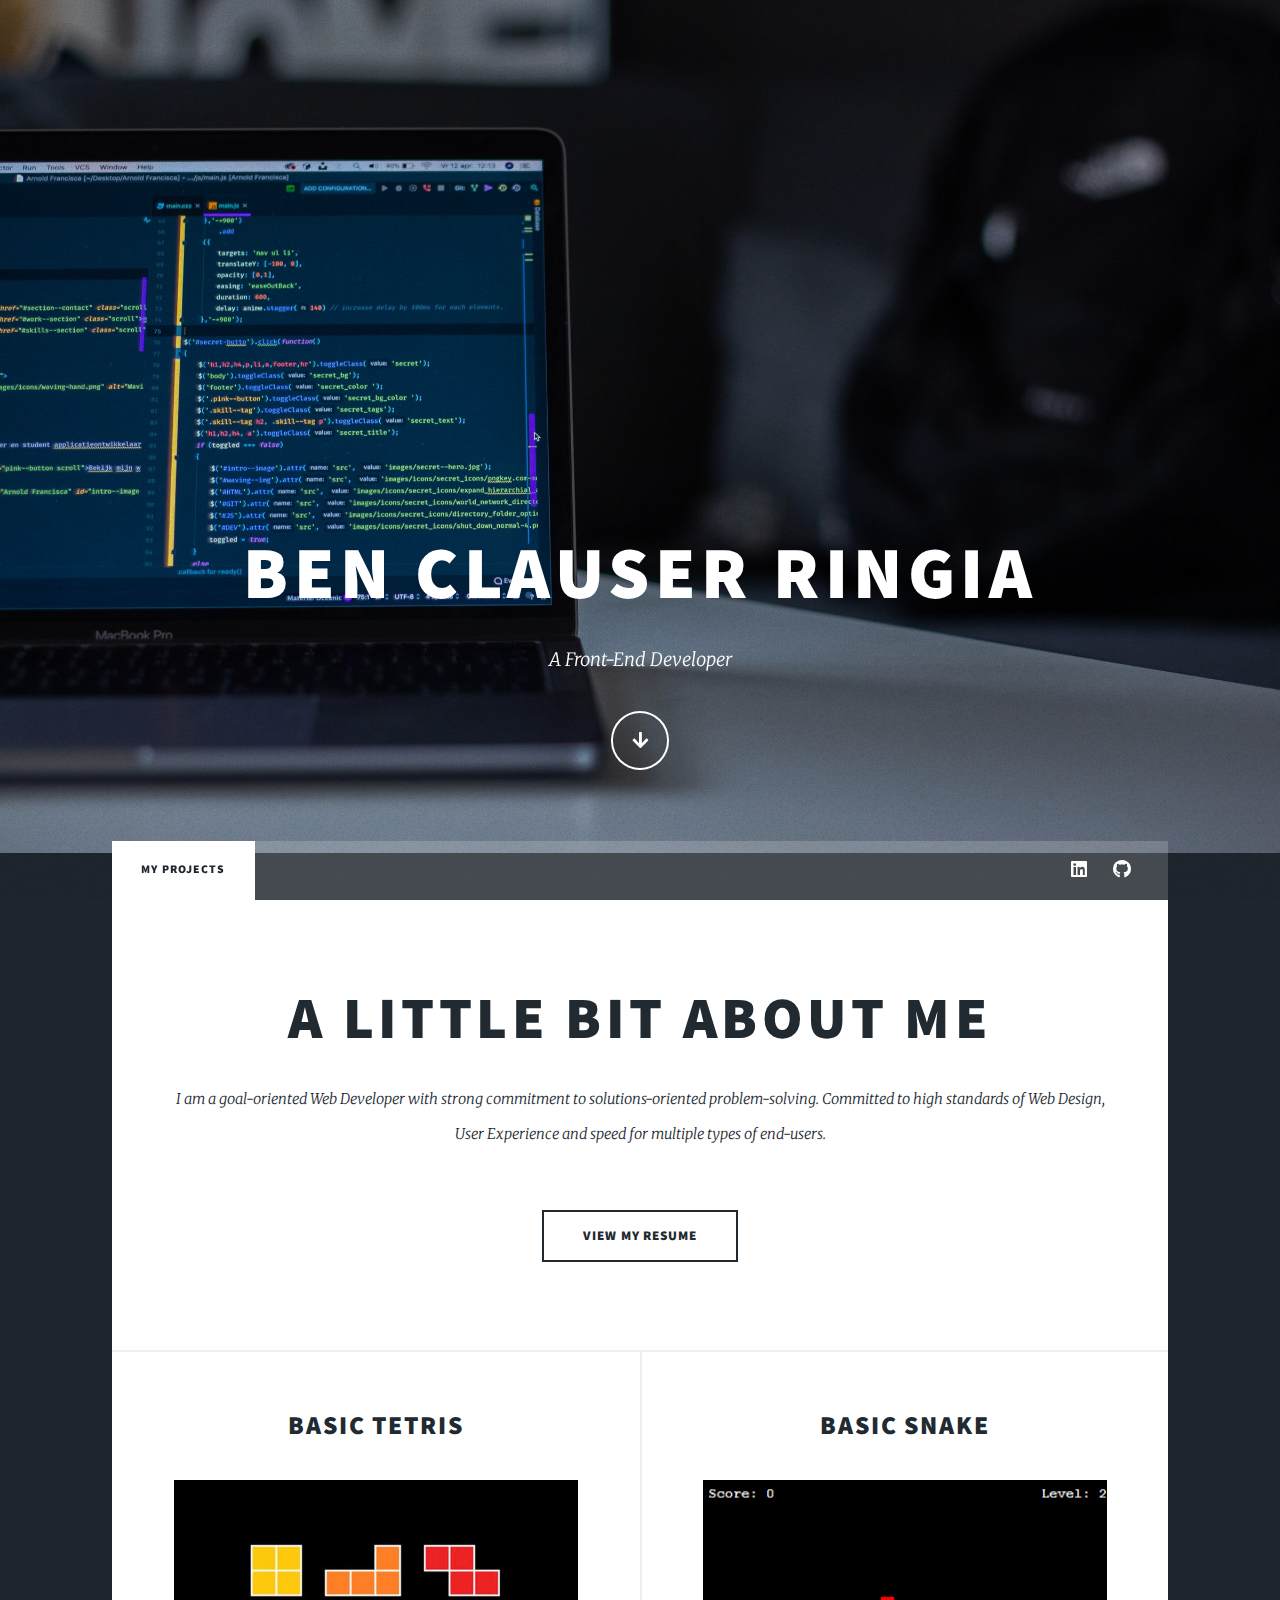
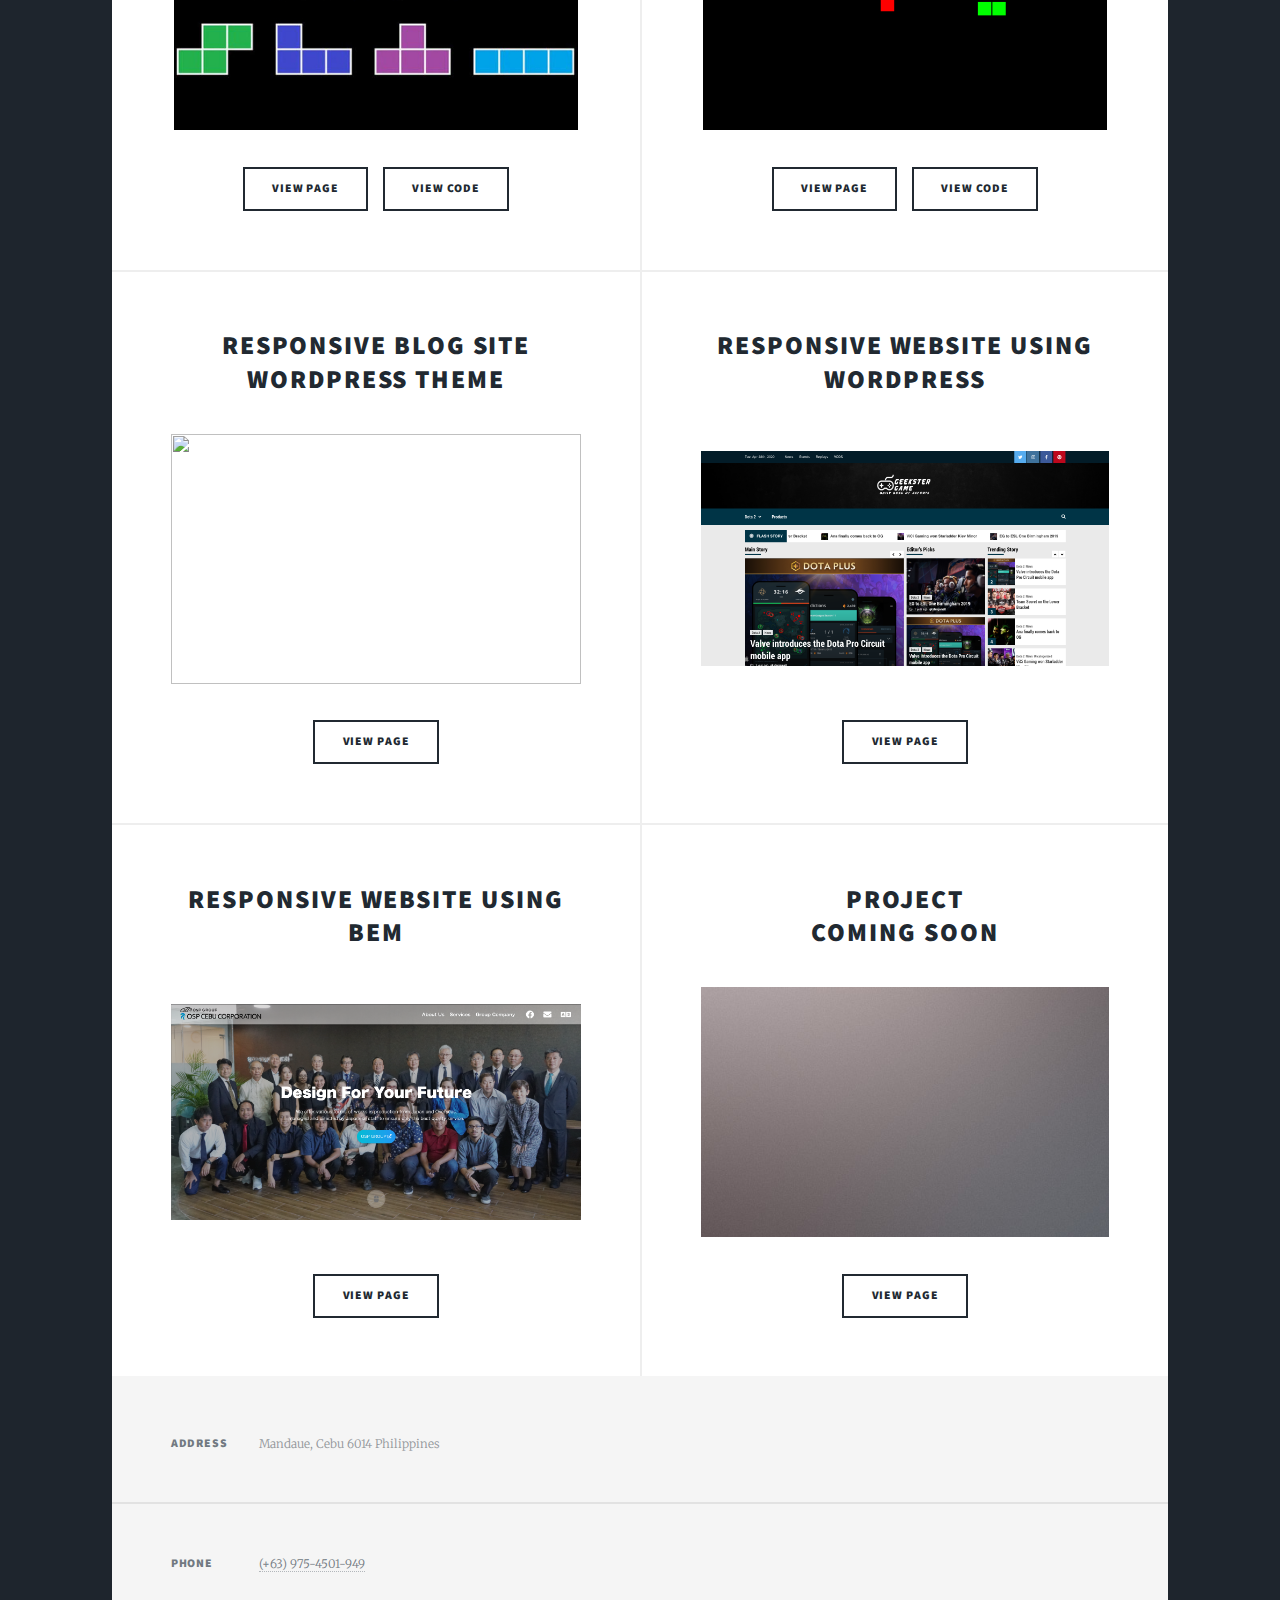
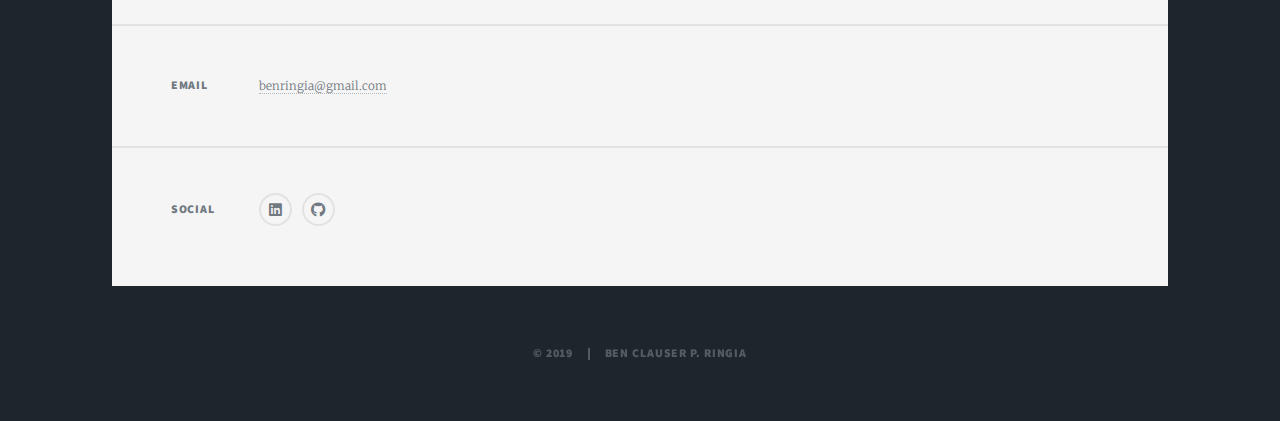
==== commit 2210eafa: "changes" ====
--- a/index.html
+++ b/index.html
@@ -79,46 +79,41 @@
 								</article>
 								<article>
 									<header>
+										<h2><a href="lechon/index.html" target="_blank">Responsive BLOG site Wordpress Theme</a></h2>
+									</header>
+									<a href="lechon/index.html" target="_blank" class="image fit"><img src="images/res-wrd-theme.png" alt="" /></a>
+									<ul class="actions special">
+										<li><a href="lechon/index.html" target="_blank" class="button">View Page</a></li>
+									</ul>
+								</article>
+								<article>
+									<header>
+										<h2><a href="http://www.geekstergame.com/" target="_blank">Responsive Website Using Wordpress</a></h2>
+									</header>
+									<a href="http://www.geekstergame.com/" target="_blank" class="image fit"><img src="images/res-page-wordpress.png" alt="" /></a>
+									<ul class="actions special">
+										<li><a href="http://www.geekstergame.com/" target="_blank" class="button">View Page</a></li>
+									</ul>
+								</article>
+								<article>
+									<header>
 										<h2><a href="projects/osp-design/index.html" target="_blank">Responsive Website Using BEM</a></h2>
 									</header>
 									<a href="projects/osp-design/index.html" target="_blank" class="image fit"><img src="images/res-page.png" alt="" /></a>
 									<ul class="actions special">
-										<li><a href="projects/osp-design/index.html" target="_blank" class="button">View Page</a></li>
-									</ul>
-								</article>
-								<article>
-									<header>
-										<h2><a href="http://www.geekstergame.com/" target="_blank">Responsive Website Using Wordpress</a></h2>
-									</header>
-									<a href="http://www.geekstergame.com/" target="_blank" class="image fit"><img src="images/res-page-wordpress.png" alt="" /></a>
-									<ul class="actions special">
-										<li><a href="http://www.geekstergame.com/" target="_blank" class="button">View Page</a></li>
-									</ul>
-								</article>
-								<!-- <article>
-									<header>
-										<span class="date">April 11, 2017</span>
-										<h2><a href="#">Odio magna<br />
-										sed consectetur</a></h2>
-									</header>
-									<a href="#" class="image fit"><img src="images/pic06.jpg" alt="" /></a>
-									<p>Donec eget ex magna. Interdum et malesuada fames ac ante ipsum primis in faucibus. Pellentesque venenatis dolor imperdiet dolor mattis sagittis magna etiam.</p>
-									<ul class="actions special">
-										<li><a href="#" class="button">Full Story</a></li>
-									</ul>
-								</article>
-								<article>
-									<header>
-										<span class="date">April 7, 2017</span>
-										<h2><a href="#">Augue lorem<br />
-										primis vestibulum</a></h2>
+										<li><a href="osp-design/index.html" target="_blank" class="button">View Page</a></li>
+									</ul>
+								</article>
+								<article>
+									<header>
+										<h2><a href="#">Project<br />
+										Coming soon</a></h2>
 									</header>
 									<a href="#" class="image fit"><img src="images/pic07.jpg" alt="" /></a>
-									<p>Donec eget ex magna. Interdum et malesuada fames ac ante ipsum primis in faucibus. Pellentesque venenatis dolor imperdiet dolor mattis sagittis magna etiam.</p>
-									<ul class="actions special">
-										<li><a href="#" class="button">Full Story</a></li>
-									</ul>
-								</article> -->
+									<ul class="actions special">
+										<li><a href="#" class="button">View Page</a></li>
+									</ul>
+								</article>
 							</section>
 
 						<!-- Footer -->
--- a/assets/css/main.css
+++ b/assets/css/main.css
@@ -2635,7 +2635,7 @@
 			@media screen and (min-width: 768px) {
 				.image.fit img {
 					height: 250px;
-					object-fit: cover;
+					object-fit: contain;
 				}
 			}
 
